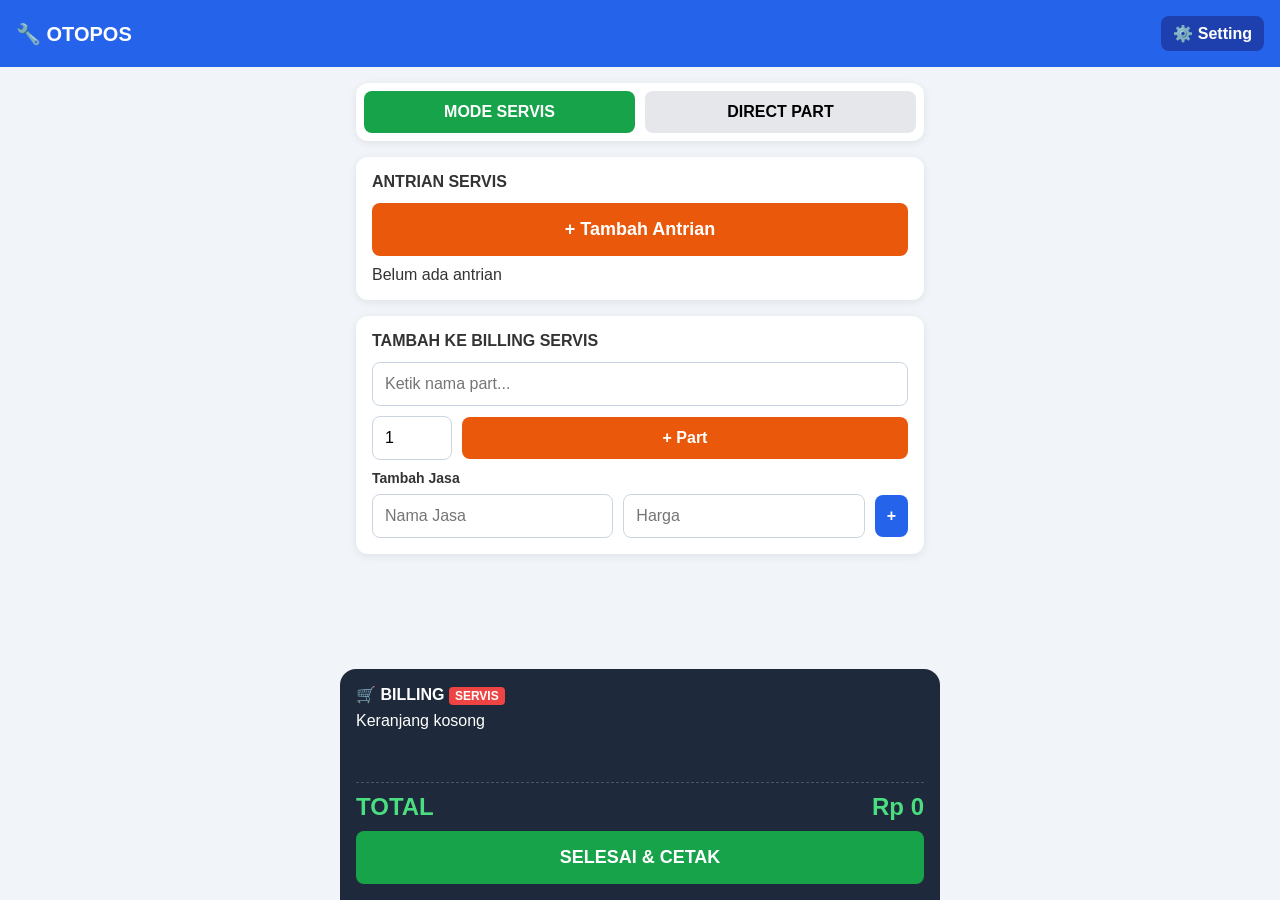
==== index.html @ be1c89ca "Update index.html" ====
<!DOCTYPE html>
<html lang="id">
<head>
    <meta charset="UTF-8">
    <meta name="viewport" content="width=device-width, initial-scale=1.0, user-scalable=no">
    <title>OTOPOS</title>
    <link rel="stylesheet" href="style.css">
</head>
<body onload="init()">

    <header>
        <h1>🔧 OTOPOS</h1>
        <button onclick="bukaModal('modal-setting')">⚙️ Setting</button>
    </header>

    <main>
        <div class="card" style="padding: 8px;">
            <div class="menu-grid">
                <button id="btn-servis" class="btn btn-green" onclick="setMode('servis')">MODE SERVIS</button>
                <button id="btn-part" class="btn btn-gray" onclick="setMode('part')">DIRECT PART</button>
            </div>
        </div>

        <div id="area-servis" class="card">
            <h2>ANTRIAN SERVIS</h2>
            <button class="btn btn-orange btn-besar" onclick="bukaModal('modal-antrian')">+ Tambah Antrian</button>
            <div id="list-antrian" style="margin-top:10px">Belum ada antrian</div>
        </div>

        <div class="card">
            <h2 id="judul-input">TAMBAH KE BILLING SERVIS</h2>
            <input type="text" id="input-produk" list="list-produk" placeholder="Ketik nama part...">
            <div class="row">
                <input type="number" id="input-qty" value="1" min="1" style="width:80px">
                <button class="btn btn-orange" onclick="tambahKeKeranjang()" style="flex:1">+ Part</button>
            </div>
            <div id="area-jasa" style="margin-top:10px">
                <h4>Tambah Jasa</h4>
                <div class="row">
                    <input id="input-jasa" placeholder="Nama Jasa">
                    <input id="harga-jasa" type="number" placeholder="Harga">
                    <button class="btn btn-blue" onclick="tambahJasaKeKeranjang()">+</button>
                </div>
            </div>
        </div>
    </main>

    <div class="billing-fixed">
        <h2>🛒 BILLING <span id="mode-label">SERVIS</span></h2>
        <div id="list-keranjang">Keranjang kosong</div>
        <div class="total">
            <span>TOTAL</span>
            <span id="total-harga">Rp 0</span>
        </div>
        <button class="btn btn-green btn-besar" onclick="checkout()">SELESAI & CETAK</button>
    </div>

    <datalist id="list-produk"></datalist>

    <div id="modal-antrian" class="modal hidden">
        <div class="modal-content">
            <h3>Tambah Antrian</h3>
            <input id="input-nopol" placeholder="Nopol: B 1234 CD">
            <input id="input-motor" placeholder="Motor: Beat 2020">
            <div class="row">
                <button class="btn btn-gray" onclick="tutupModal('modal-antrian')" style="flex:1">Batal</button>
                <button class="btn btn-green" onclick="tambahAntrian()" style="flex:1">Simpan</button>
            </div>
        </div>
    </div>

    <div id="modal-detail-servis" class="modal hidden">
        <div class="modal-content">
            <h3>Detail Servis: <span id="detail-nopol"></span></h3>
            <p><b>Motor:</b> <span id="detail-motor"></span></p>
            <select id="select-mekanik"></select>
            <input id="input-keluhan" placeholder="Keluhan">
            <h4>Jasa</h4>
            <div class="row"><input id="jasa-nama" placeholder="Nama Jasa"><input id="jasa-harga" type="number" placeholder="Harga"><button class="btn btn-blue" onclick="tambahJasaToAntrian()">+</button></div>
            <div id="list-jasa-detail"></div>
            <h4>Part</h4>
            <div class="row"><select id="part-nama"></select><input id="part-qty" type="number" value="1" style="width:60px"><button class="btn btn-orange" onclick="tambahPartToAntrian()">+</button></div>
            <div id="list-part-detail"></div>
            <div class="row">
                <button class="btn btn-gray" onclick="tutupModal('modal-detail-servis')" style="flex:1">Tutup</button>
                <button class="btn btn-green" onclick="pindahKeBilling()" style="flex:2">Pindah ke Billing</button>
                <button class="btn btn-blue" onclick="simpanDetailServis()" style="flex:1">Simpan</button>
            </div>
        </div>
    </div>

    <div id="modal-setting" class="modal hidden">
        <div class="modal-content">
            <h3>⚙️ PENGATURAN</h3>
            <div class="tab-header" style="grid-template-columns: 1fr 1fr 1fr 1fr 1fr;">
                <button onclick="showTab('tab-toko', this)" class="tab-btn tab-active">Toko</button>
                <button onclick="showTab('tab-part', this)" class="tab-btn">Part</button>
                <button onclick="showTab('tab-mekanik', this)" class="tab-btn">Mekanik</button>
                <button onclick="showTab('tab-laporan', this)" class="tab-btn">Laporan</button>
                <button onclick="showTab('tab-data', this)" class="tab-btn">Backup</button>
            </div>
            <div id="tab-toko" class="tab-content active">
                <input id="setting-nama" placeholder="Nama Toko">
                <input id="setting-alamat" placeholder="Alamat Toko">
                <button class="btn btn-blue" onclick="simpanSetting()">Simpan</button>
            </div>
            <div id="tab-part" class="tab-content">
                <input id="nama-produk" placeholder="Nama Part">
                <input id="harga-produk" type="number" placeholder="Harga Jual">
                <input id="stok-produk" type="number" placeholder="Stok Awal" value="0">
                <button class="btn btn-orange" onclick="simpanProduk()">Simpan Part</button><hr>
                <div id="list-part"></div>
            </div>
            <div id="tab-mekanik" class="tab-content">
                <input id="nama-mekanik" placeholder="Nama Mekanik">
                <button class="btn btn-blue" onclick="simpanMekanik()">Simpan Mekanik</button><hr>
                <div id="list-mekanik"></div>
            </div>
            <div id="tab-laporan" class="tab-content">
                <div class="row">
                    <input type="date" id="filter-tanggal">
                    <button class="btn btn-blue" onclick="loadRiwayat()">Filter</button>
                </div>
                <div id="ringkasan-harian" style="margin:10px 0; font-weight:bold"></div>
                <div id="list-riwayat" style="max-height: 300px; overflow-y: auto;"></div>
            </div>
            <div id="tab-data" class="tab-content">
                <button class="btn btn-green" onclick="exportData()">⬇️ EXPORT DATA</button>
                <label class="btn btn-blue">⬆️ IMPORT DATA<input type="file" id="input-file" accept=".json" style="display:none" onchange="handleImport(event)"></label>
            </div>
            <button class="btn btn-gray" onclick="tutupModal('modal-setting')">Tutup</button>
        </div>
    </div>

    <div id="area-struk"></div>

<script src="app.js"></script>
</body>
</html>
---- style.css ----
* { margin: 0; padding: 0; box-sizing: border-box; font-family: Arial, sans-serif; -webkit-tap-highlight-color: transparent; }
body { background: #f1f5f9; color: #333; padding-bottom: 200px; }

header { background: #2563eb; color: white; padding: 16px; display: flex; justify-content: space-between; align-items: center; position: sticky; top: 0; z-index: 10; }
header h1 { font-size: 20px; font-weight: 900; }
header button { background: #1e40af; border: none; color: white; font-size: 16px; padding: 8px 12px; border-radius: 8px; font-weight: bold; cursor: pointer; }

main { padding: 16px; display: flex; flex-direction: column; gap: 16px; max-width: 600px; margin: 0 auto; }

.card { background: white; padding: 16px; border-radius: 12px; box-shadow: 0 2px 8px rgba(0,0,0,0.08); }
.card h2 { font-weight: 900; margin-bottom: 12px; font-size: 16px; }
.card h4 { font-weight: 900; margin: 10px 0 8px 0; font-size: 14px; }

input, select { width: 100%; padding: 12px; border: 1px solid #cbd5e1; border-radius: 8px; margin-bottom: 10px; font-size: 16px; outline: none; }
input:focus, select:focus { border: 2px solid #2563eb; }

.row { display: flex; gap: 10px; align-items: center; }
.row input, .row select { margin-bottom: 0; }
.menu-grid { display: grid; grid-template-columns: 1fr 1fr; gap: 10px; }

.btn { padding: 12px; border: none; border-radius: 8px; font-weight: bold; font-size: 16px; cursor: pointer; transition: 0.1s; }
.btn:active { transform: scale(0.95); }
.btn-green { background: #16a34a; color: white; }
.btn-blue { background: #2563eb; color: white; }
.btn-orange { background: #ea580c; color: white; }
.btn-gray { background: #e5e7eb; color: black; }
.btn-besar { width: 100%; padding: 16px; font-size: 18px; }

.total { display: flex; justify-content: space-between; font-size: 24px; font-weight: 900; color: #4ade80; margin: 10px 0; padding-top: 10px; border-top: 1px dashed #475569; }
#list-keranjang { min-height: 60px; margin-bottom: 10px; max-height: 120px; overflow-y: auto; }
.item-keranjang { display: flex; justify-content: space-between; margin-bottom: 6px; font-size: 14px; padding: 8px 0; border-bottom: 1px dashed #e5e7eb; }
.item-keranjang:last-child { border-bottom: none; }
.item-keranjang button { background: #ef4444; color: white; border: none; border-radius: 4px; padding: 4px 8px; font-size: 12px; font-weight: bold; }

.billing-fixed { position: fixed; bottom: 0; left: 0; right: 0; background: #1e293b; color: white; padding: 16px; border-radius: 16px 16px 0 0; max-width: 600px; margin: 0 auto; }
.billing-fixed h2 { font-size:16px; margin-bottom:8px; }
#mode-label { font-size:12px; background:#ef4444; padding:2px 6px; border-radius:4px }

.modal { position: fixed; inset: 0; background: rgba(0,0,0,0.6); display: flex; align-items: flex-end; justify-content: center; z-index: 20; }
.modal.hidden { display: none; }
.modal-content { background: white; padding: 20px; border-radius: 16px 16px 0 0; width: 100%; max-width: 500px; display: flex; flex-direction: column; gap: 10px; max-height: 85vh; overflow-y: auto; }
.modal-content h3 { font-weight: 900; font-size: 18px; border-bottom: 2px solid #2563eb; padding-bottom: 8px; }

.tab-header { display: grid; grid-template-columns: 1fr 1fr 1fr 1fr; gap: 5px; margin-bottom: 10px; }
.tab-btn { padding: 10px 5px; font-weight: bold; border: none; background: #f1f5f9; border-radius: 8px; font-size: 12px; }
.tab-active { background: #2563eb; color: white; }
.tab-content { display: none; }
.tab-content.active { display: block; }

#area-servis.hidden { display: none; }
hr { border: none; border-top: 1px solid #e5e7eb; margin: 10px 0; }

/* CSS KHUSUS CETAK STRUK */
#area-struk { display: none; }
@media print {
    body * { visibility: hidden; }
    #area-struk, #area-struk * { visibility: visible; }
    #area-struk { position: absolute; left: 0; top: 0; width: 58mm; font-family: 'Courier New', monospace; font-size: 10px; color: black; }
    .struk-header { text-align: center; font-weight: bold; margin-bottom: 5px; }
    .struk-line { border-bottom: 1px dashed #000; margin: 5px 0; }
    .struk-item { display: flex; justify-content: space-between; }
}
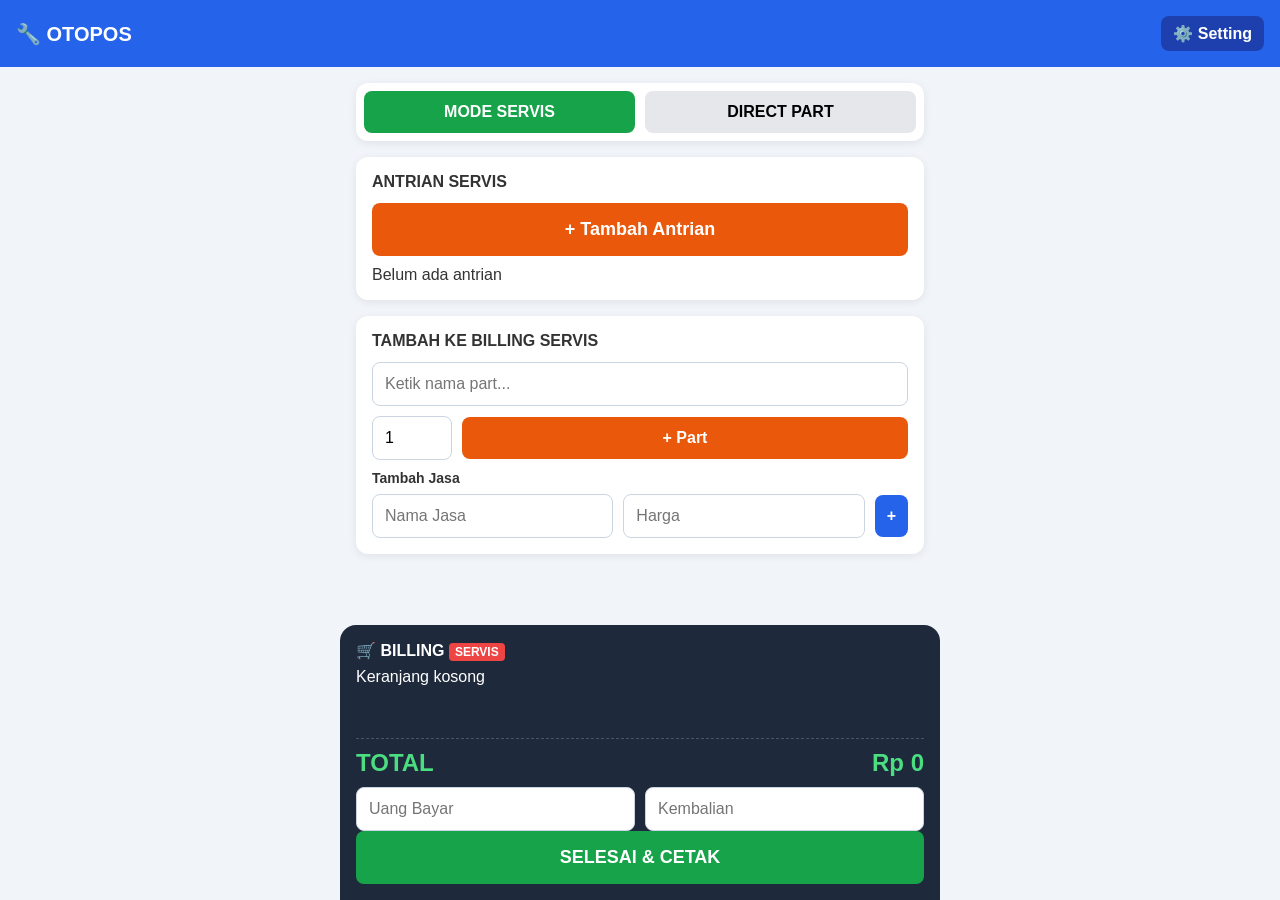
==== commit 9a4967e9: "Update index.html" ====
--- a/index.html
+++ b/index.html
@@ -51,6 +51,12 @@
         <div class="total">
             <span>TOTAL</span>
             <span id="total-harga">Rp 0</span>
+        </div>
+        <div id="area-bayar">
+            <div class="row">
+                <input type="number" id="input-bayar" placeholder="Uang Bayar" onkeyup="hitungKembalian()">
+                <input type="text" id="input-kembalian" placeholder="Kembalian" readonly>
+            </div>
         </div>
         <button class="btn btn-green btn-besar" onclick="checkout()">SELESAI & CETAK</button>
     </div>
@@ -111,8 +117,10 @@
                 <button class="btn btn-orange" onclick="simpanProduk()">Simpan Part</button><hr>
                 <div id="list-part"></div>
             </div>
+            <!-- TAB MEKANIK UDAH ADA POTONGAN % -->
             <div id="tab-mekanik" class="tab-content">
                 <input id="nama-mekanik" placeholder="Nama Mekanik">
+                <input id="potongan-mekanik" type="number" placeholder="Potongan Bengkel %" value="40">
                 <button class="btn btn-blue" onclick="simpanMekanik()">Simpan Mekanik</button><hr>
                 <div id="list-mekanik"></div>
             </div>
@@ -123,6 +131,9 @@
                 </div>
                 <div id="ringkasan-harian" style="margin:10px 0; font-weight:bold"></div>
                 <div id="list-riwayat" style="max-height: 300px; overflow-y: auto;"></div>
+                <hr>
+                <h4>Laporan Gaji Mekanik</h4>
+                <div id="laporan-gaji-mekanik"></div>
             </div>
             <div id="tab-data" class="tab-content">
                 <button class="btn btn-green" onclick="exportData()">⬇️ EXPORT DATA</button>
--- a/style.css
+++ b/style.css
@@ -1,23 +1,17 @@
 * { margin: 0; padding: 0; box-sizing: border-box; font-family: Arial, sans-serif; -webkit-tap-highlight-color: transparent; }
 body { background: #f1f5f9; color: #333; padding-bottom: 200px; }
-
 header { background: #2563eb; color: white; padding: 16px; display: flex; justify-content: space-between; align-items: center; position: sticky; top: 0; z-index: 10; }
 header h1 { font-size: 20px; font-weight: 900; }
 header button { background: #1e40af; border: none; color: white; font-size: 16px; padding: 8px 12px; border-radius: 8px; font-weight: bold; cursor: pointer; }
-
 main { padding: 16px; display: flex; flex-direction: column; gap: 16px; max-width: 600px; margin: 0 auto; }
-
 .card { background: white; padding: 16px; border-radius: 12px; box-shadow: 0 2px 8px rgba(0,0,0,0.08); }
 .card h2 { font-weight: 900; margin-bottom: 12px; font-size: 16px; }
 .card h4 { font-weight: 900; margin: 10px 0 8px 0; font-size: 14px; }
-
 input, select { width: 100%; padding: 12px; border: 1px solid #cbd5e1; border-radius: 8px; margin-bottom: 10px; font-size: 16px; outline: none; }
 input:focus, select:focus { border: 2px solid #2563eb; }
-
 .row { display: flex; gap: 10px; align-items: center; }
-.row input, .row select { margin-bottom: 0; }
+.row input,.row select { margin-bottom: 0; }
 .menu-grid { display: grid; grid-template-columns: 1fr 1fr; gap: 10px; }
-
 .btn { padding: 12px; border: none; border-radius: 8px; font-weight: bold; font-size: 16px; cursor: pointer; transition: 0.1s; }
 .btn:active { transform: scale(0.95); }
 .btn-green { background: #16a34a; color: white; }
@@ -25,38 +19,31 @@
 .btn-orange { background: #ea580c; color: white; }
 .btn-gray { background: #e5e7eb; color: black; }
 .btn-besar { width: 100%; padding: 16px; font-size: 18px; }
-
 .total { display: flex; justify-content: space-between; font-size: 24px; font-weight: 900; color: #4ade80; margin: 10px 0; padding-top: 10px; border-top: 1px dashed #475569; }
 #list-keranjang { min-height: 60px; margin-bottom: 10px; max-height: 120px; overflow-y: auto; }
-.item-keranjang { display: flex; justify-content: space-between; margin-bottom: 6px; font-size: 14px; padding: 8px 0; border-bottom: 1px dashed #e5e7eb; }
+.item-keranjang { display: flex; justify-content: space-between; align-items:center; margin-bottom: 6px; font-size: 14px; padding: 8px 0; border-bottom: 1px dashed #e5e7eb; }
 .item-keranjang:last-child { border-bottom: none; }
-.item-keranjang button { background: #ef4444; color: white; border: none; border-radius: 4px; padding: 4px 8px; font-size: 12px; font-weight: bold; }
-
+.item-keranjang button { background: #ef4444; color: white; border: none; border-radius: 4px; padding: 4px 8px; font-size: 12px; font-weight: bold; margin-left: 5px; }
 .billing-fixed { position: fixed; bottom: 0; left: 0; right: 0; background: #1e293b; color: white; padding: 16px; border-radius: 16px 16px 0 0; max-width: 600px; margin: 0 auto; }
 .billing-fixed h2 { font-size:16px; margin-bottom:8px; }
 #mode-label { font-size:12px; background:#ef4444; padding:2px 6px; border-radius:4px }
-
 .modal { position: fixed; inset: 0; background: rgba(0,0,0,0.6); display: flex; align-items: flex-end; justify-content: center; z-index: 20; }
 .modal.hidden { display: none; }
 .modal-content { background: white; padding: 20px; border-radius: 16px 16px 0 0; width: 100%; max-width: 500px; display: flex; flex-direction: column; gap: 10px; max-height: 85vh; overflow-y: auto; }
 .modal-content h3 { font-weight: 900; font-size: 18px; border-bottom: 2px solid #2563eb; padding-bottom: 8px; }
-
-.tab-header { display: grid; grid-template-columns: 1fr 1fr 1fr 1fr; gap: 5px; margin-bottom: 10px; }
+.tab-header { display: grid; grid-template-columns: 1fr 1fr 1fr 1fr 1fr; gap: 5px; margin-bottom: 10px; }
 .tab-btn { padding: 10px 5px; font-weight: bold; border: none; background: #f1f5f9; border-radius: 8px; font-size: 12px; }
 .tab-active { background: #2563eb; color: white; }
 .tab-content { display: none; }
 .tab-content.active { display: block; }
-
 #area-servis.hidden { display: none; }
 hr { border: none; border-top: 1px solid #e5e7eb; margin: 10px 0; }
-
-/* CSS KHUSUS CETAK STRUK */
 #area-struk { display: none; }
 @media print {
     body * { visibility: hidden; }
     #area-struk, #area-struk * { visibility: visible; }
     #area-struk { position: absolute; left: 0; top: 0; width: 58mm; font-family: 'Courier New', monospace; font-size: 10px; color: black; }
-    .struk-header { text-align: center; font-weight: bold; margin-bottom: 5px; }
-    .struk-line { border-bottom: 1px dashed #000; margin: 5px 0; }
-    .struk-item { display: flex; justify-content: space-between; }
+   .struk-header { text-align: center; font-weight: bold; margin-bottom: 5px; }
+   .struk-line { border-bottom: 1px dashed #000; margin: 5px 0; }
+   .struk-item { display: flex; justify-content: space-between; }
 }
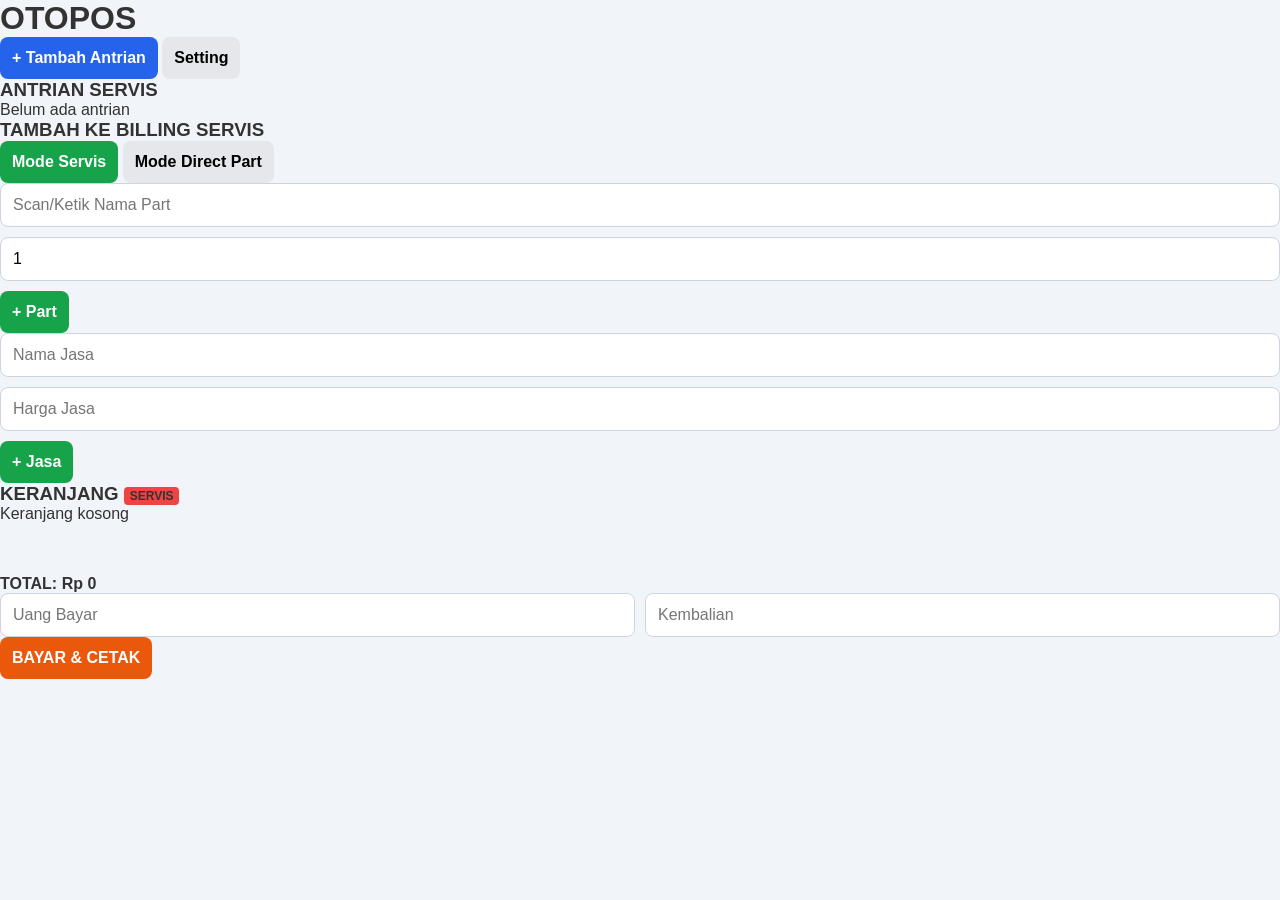
==== commit 84f05be6: "Update index.html" ====
--- a/index.html
+++ b/index.html
@@ -2,149 +2,160 @@
 <html lang="id">
 <head>
     <meta charset="UTF-8">
-    <meta name="viewport" content="width=device-width, initial-scale=1.0, user-scalable=no">
-    <title>OTOPOS</title>
+    <meta name="viewport" content="width=device-width, initial-scale=1.0">
+    <title>OtoPOS - Bengkel App</title>
     <link rel="stylesheet" href="style.css">
+    <link rel="manifest" href="manifest.json">
+    <meta name="theme-color" content="#2563eb">
 </head>
 <body onload="init()">
 
-    <header>
-        <h1>🔧 OTOPOS</h1>
-        <button onclick="bukaModal('modal-setting')">⚙️ Setting</button>
-    </header>
+    <div class="header">
+        <h1 id="nama-bengkel">OTOPOS</h1>
+        <div class="header-btn">
+            <button class="btn btn-blue" onclick="bukaModal('modal-antrian')">+ Tambah Antrian</button>
+            <button class="btn btn-gray" onclick="bukaModal('modal-setting')">Setting</button>
+        </div>
+    </div>
 
-    <main>
-        <div class="card" style="padding: 8px;">
-            <div class="menu-grid">
-                <button id="btn-servis" class="btn btn-green" onclick="setMode('servis')">MODE SERVIS</button>
-                <button id="btn-part" class="btn btn-gray" onclick="setMode('part')">DIRECT PART</button>
+    <div class="main-container">
+        <div class="kolom">
+            <h3>ANTRIAN SERVIS</h3>
+            <div id="list-antrian" class="list-box">Belum ada antrian</div>
+        </div>
+
+        <div class="kolom">
+            <h3 id="judul-input">TAMBAH KE BILLING</h3>
+            <div class="mode-switch">
+                <button id="btn-servis" class="btn btn-green" onclick="setMode('servis')">Mode Servis</button>
+                <button id="btn-part" class="btn btn-gray" onclick="setMode('part')">Mode Direct Part</button>
+            </div>
+            <div id="area-servis">
+                <input type="text" id="input-produk" list="list-produk" placeholder="Scan/Ketik Nama Part">
+                <datalist id="list-produk"></datalist>
+                <input type="number" id="input-qty" value="1" min="1">
+                <button class="btn btn-green" onclick="tambahKeKeranjang()">+ Part</button>
+            </div>
+            <div id="area-jasa">
+                <input type="text" id="input-jasa" placeholder="Nama Jasa">
+                <input type="number" id="harga-jasa" placeholder="Harga Jasa">
+                <button class="btn btn-green" onclick="tambahJasaKeKeranjang()">+ Jasa</button>
             </div>
         </div>
 
-        <div id="area-servis" class="card">
-            <h2>ANTRIAN SERVIS</h2>
-            <button class="btn btn-orange btn-besar" onclick="bukaModal('modal-antrian')">+ Tambah Antrian</button>
-            <div id="list-antrian" style="margin-top:10px">Belum ada antrian</div>
-        </div>
-
-        <div class="card">
-            <h2 id="judul-input">TAMBAH KE BILLING SERVIS</h2>
-            <input type="text" id="input-produk" list="list-produk" placeholder="Ketik nama part...">
-            <div class="row">
-                <input type="number" id="input-qty" value="1" min="1" style="width:80px">
-                <button class="btn btn-orange" onclick="tambahKeKeranjang()" style="flex:1">+ Part</button>
+        <div class="kolom">
+            <h3>KERANJANG <span id="mode-label">SERVIS</span></h3>
+            <div id="list-keranjang" class="list-box">Keranjang kosong</div>
+            <div class="total-area">
+                <h4>TOTAL: <span id="total-harga">Rp 0</span></h4>
             </div>
-            <div id="area-jasa" style="margin-top:10px">
-                <h4>Tambah Jasa</h4>
+            <div id="area-bayar">
                 <div class="row">
-                    <input id="input-jasa" placeholder="Nama Jasa">
-                    <input id="harga-jasa" type="number" placeholder="Harga">
-                    <button class="btn btn-blue" onclick="tambahJasaKeKeranjang()">+</button>
+                    <input type="number" id="input-bayar" placeholder="Uang Bayar" onkeyup="hitungKembalian()">
+                    <input type="text" id="input-kembalian" placeholder="Kembalian" readonly>
                 </div>
             </div>
+            <button class="btn btn-orange btn-full" onclick="checkout()">BAYAR & CETAK</button>
         </div>
-    </main>
-
-    <div class="billing-fixed">
-        <h2>🛒 BILLING <span id="mode-label">SERVIS</span></h2>
-        <div id="list-keranjang">Keranjang kosong</div>
-        <div class="total">
-            <span>TOTAL</span>
-            <span id="total-harga">Rp 0</span>
-        </div>
-        <div id="area-bayar">
-            <div class="row">
-                <input type="number" id="input-bayar" placeholder="Uang Bayar" onkeyup="hitungKembalian()">
-                <input type="text" id="input-kembalian" placeholder="Kembalian" readonly>
-            </div>
-        </div>
-        <button class="btn btn-green btn-besar" onclick="checkout()">SELESAI & CETAK</button>
     </div>
-
-    <datalist id="list-produk"></datalist>
 
     <div id="modal-antrian" class="modal hidden">
         <div class="modal-content">
-            <h3>Tambah Antrian</h3>
+            <h3>Tambah Antrian Baru</h3>
             <input id="input-nopol" placeholder="Nopol: B 1234 CD">
             <input id="input-motor" placeholder="Motor: Beat 2020">
-            <div class="row">
-                <button class="btn btn-gray" onclick="tutupModal('modal-antrian')" style="flex:1">Batal</button>
-                <button class="btn btn-green" onclick="tambahAntrian()" style="flex:1">Simpan</button>
+            <div class="modal-footer">
+                <button class="btn btn-gray" onclick="tutupModal('modal-antrian')">Batal</button>
+                <button class="btn btn-blue" onclick="tambahAntrian()">Simpan Antrian</button>
             </div>
         </div>
     </div>
 
     <div id="modal-detail-servis" class="modal hidden">
-        <div class="modal-content">
+        <div class="modal-content besar">
             <h3>Detail Servis: <span id="detail-nopol"></span></h3>
-            <p><b>Motor:</b> <span id="detail-motor"></span></p>
-            <select id="select-mekanik"></select>
-            <input id="input-keluhan" placeholder="Keluhan">
-            <h4>Jasa</h4>
-            <div class="row"><input id="jasa-nama" placeholder="Nama Jasa"><input id="jasa-harga" type="number" placeholder="Harga"><button class="btn btn-blue" onclick="tambahJasaToAntrian()">+</button></div>
-            <div id="list-jasa-detail"></div>
-            <h4>Part</h4>
-            <div class="row"><select id="part-nama"></select><input id="part-qty" type="number" value="1" style="width:60px"><button class="btn btn-orange" onclick="tambahPartToAntrian()">+</button></div>
-            <div id="list-part-detail"></div>
-            <div class="row">
-                <button class="btn btn-gray" onclick="tutupModal('modal-detail-servis')" style="flex:1">Tutup</button>
-                <button class="btn btn-green" onclick="pindahKeBilling()" style="flex:2">Pindah ke Billing</button>
-                <button class="btn btn-blue" onclick="simpanDetailServis()" style="flex:1">Simpan</button>
+            <p>Motor: <span id="detail-motor"></span></p>
+            <div class="form-row">
+                <label>Pilih Mekanik:</label>
+                <select id="select-mekanik"></select>
+            </div>
+            <textarea id="input-keluhan" placeholder="Keluhan Customer"></textarea>
+            <hr>
+            <h4>Tambah Jasa</h4>
+            <div class="form-row">
+                <input id="jasa-nama" placeholder="Nama Jasa">
+                <input id="jasa-harga" type="number" placeholder="Harga">
+                <button class="btn btn-green" onclick="tambahJasaToAntrian()">+</button>
+            </div>
+            <div id="list-jasa-detail" class="list-box kecil"></div>
+            <hr>
+            <h4>Tambah Part</h4>
+            <div class="form-row">
+                <select id="part-nama"></select>
+                <input id="part-qty" type="number" value="1" min="1">
+                <button class="btn btn-green" onclick="tambahPartToAntrian()">+</button>
+            </div>
+            <div id="list-part-detail" class="list-box kecil"></div>
+            <div class="modal-footer">
+                <button class="btn btn-gray" onclick="tutupModal('modal-detail-servis')">Tutup</button>
+                <button class="btn btn-blue" onclick="simpanDetailServis()">Simpan Data</button>
+                <button class="btn btn-orange" onclick="pindahKeBilling()">Pindah ke Billing</button>
             </div>
         </div>
     </div>
 
     <div id="modal-setting" class="modal hidden">
-        <div class="modal-content">
-            <h3>⚙️ PENGATURAN</h3>
-            <div class="tab-header" style="grid-template-columns: 1fr 1fr 1fr 1fr 1fr;">
-                <button onclick="showTab('tab-toko', this)" class="tab-btn tab-active">Toko</button>
-                <button onclick="showTab('tab-part', this)" class="tab-btn">Part</button>
-                <button onclick="showTab('tab-mekanik', this)" class="tab-btn">Mekanik</button>
-                <button onclick="showTab('tab-laporan', this)" class="tab-btn">Laporan</button>
-                <button onclick="showTab('tab-data', this)" class="tab-btn">Backup</button>
+        <div class="modal-content besar">
+            <h3>Pengaturan</h3>
+            <div class="tabs">
+                <button class="tab-btn tab-active" onclick="showTab('tab-toko', this)">Data Toko</button>
+                <button class="tab-btn" onclick="showTab('tab-part', this)">Data Part</button>
+                <button class="tab-btn" onclick="showTab('tab-mekanik', this)">Data Mekanik</button>
+                <button class="tab-btn" onclick="showTab('tab-laporan', this)">Laporan</button>
+                <button class="tab-btn" onclick="showTab('tab-backup', this)">Backup</button>
             </div>
             <div id="tab-toko" class="tab-content active">
-                <input id="setting-nama" placeholder="Nama Toko">
-                <input id="setting-alamat" placeholder="Alamat Toko">
-                <button class="btn btn-blue" onclick="simpanSetting()">Simpan</button>
+                <input id="setting-nama" placeholder="Nama Bengkel">
+                <textarea id="setting-alamat" placeholder="Alamat Bengkel"></textarea>
+                <button class="btn btn-blue" onclick="simpanSetting()">Simpan Data Toko</button>
             </div>
             <div id="tab-part" class="tab-content">
-                <input id="nama-produk" placeholder="Nama Part">
-                <input id="harga-produk" type="number" placeholder="Harga Jual">
-                <input id="stok-produk" type="number" placeholder="Stok Awal" value="0">
-                <button class="btn btn-orange" onclick="simpanProduk()">Simpan Part</button><hr>
-                <div id="list-part"></div>
+                <div class="form-row">
+                    <input id="nama-produk" placeholder="Nama Part">
+                    <input id="harga-produk" type="number" placeholder="Harga Jual">
+                    <input id="stok-produk" type="number" placeholder="Stok" value="0">
+                    <button class="btn btn-green" onclick="simpanProduk()">Simpan</button>
+                </div>
+                <div id="list-part" class="list-box"></div>
             </div>
-            <!-- TAB MEKANIK UDAH ADA POTONGAN % -->
             <div id="tab-mekanik" class="tab-content">
-                <input id="nama-mekanik" placeholder="Nama Mekanik">
-                <input id="potongan-mekanik" type="number" placeholder="Potongan Bengkel %" value="40">
-                <button class="btn btn-blue" onclick="simpanMekanik()">Simpan Mekanik</button><hr>
-                <div id="list-mekanik"></div>
+                <div class="form-row">
+                    <input id="nama-mekanik" placeholder="Nama Mekanik">
+                    <input id="potongan-mekanik" type="number" placeholder="Potongan Bengkel %" value="40">
+                    <button class="btn btn-green" onclick="simpanMekanik()">Simpan</button>
+                </div>
+                <div id="list-mekanik" class="list-box"></div>
             </div>
             <div id="tab-laporan" class="tab-content">
-                <div class="row">
-                    <input type="date" id="filter-tanggal">
-                    <button class="btn btn-blue" onclick="loadRiwayat()">Filter</button>
-                </div>
-                <div id="ringkasan-harian" style="margin:10px 0; font-weight:bold"></div>
-                <div id="list-riwayat" style="max-height: 300px; overflow-y: auto;"></div>
-                <hr>
+                <input type="date" id="filter-tanggal" onchange="loadRiwayat()">
+                <h4>Ringkasan Harian</h4>
+                <div id="ringkasan-harian"></div>
                 <h4>Laporan Gaji Mekanik</h4>
-                <div id="laporan-gaji-mekanik"></div>
+                <div id="laporan-gaji-mekanik" class="list-box kecil"></div>
+                <h4>Riwayat Transaksi</h4>
+                <div id="list-riwayat" class="list-box"></div>
             </div>
-            <div id="tab-data" class="tab-content">
-                <button class="btn btn-green" onclick="exportData()">⬇️ EXPORT DATA</button>
-                <label class="btn btn-blue">⬆️ IMPORT DATA<input type="file" id="input-file" accept=".json" style="display:none" onchange="handleImport(event)"></label>
+            <div id="tab-backup" class="tab-content">
+                <button class="btn btn-blue" onclick="exportData()">Export Data.json</button>
+                <input type="file" id="import-file" onchange="handleImport(event)">
             </div>
-            <button class="btn btn-gray" onclick="tutupModal('modal-setting')">Tutup</button>
+            <div class="modal-footer">
+                <button class="btn btn-gray" onclick="tutupModal('modal-setting')">Tutup</button>
+            </div>
         </div>
     </div>
 
-    <div id="area-struk"></div>
-
-<script src="app.js"></script>
+    <div id="area-struk" class="struk-print"></div>
+    <script src="app.js"></script>
 </body>
 </html>
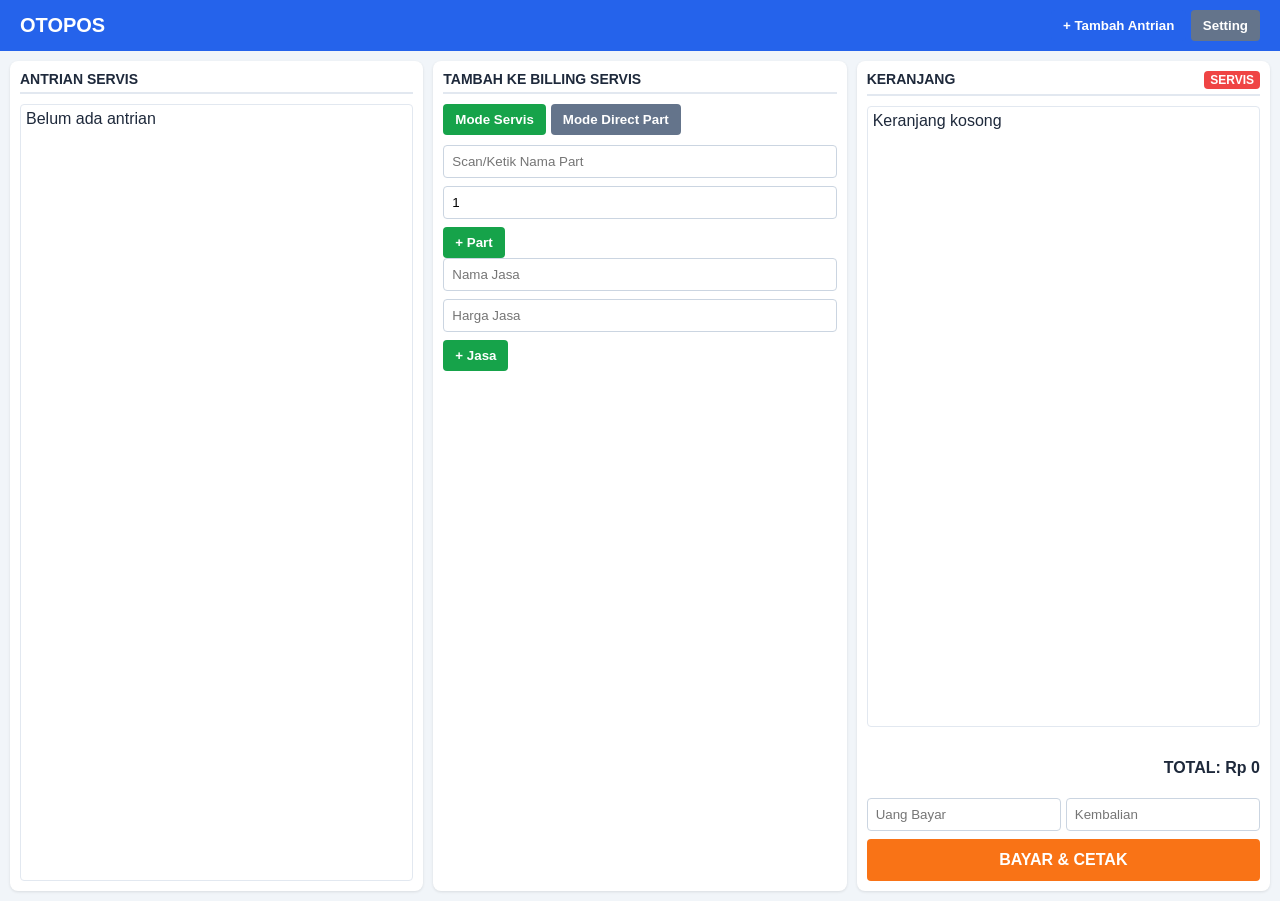
==== commit dc05e94b: "Update index.html" ====
--- a/index.html
+++ b/index.html
@@ -157,5 +157,14 @@
 
     <div id="area-struk" class="struk-print"></div>
     <script src="app.js"></script>
+<script>
+if ('serviceWorker' in navigator) {
+  window.addEventListener('load', () => {
+    navigator.serviceWorker.register('sw.js')
+    .then(reg => console.log('Service Worker terdaftar'))
+    .catch(err => console.log('Gagal:', err));
+  });
+}
+</script>
 </body>
 </html>
--- a/style.css
+++ b/style.css
@@ -1,49 +1,29 @@
-* { margin: 0; padding: 0; box-sizing: border-box; font-family: Arial, sans-serif; -webkit-tap-highlight-color: transparent; }
-body { background: #f1f5f9; color: #333; padding-bottom: 200px; }
-header { background: #2563eb; color: white; padding: 16px; display: flex; justify-content: space-between; align-items: center; position: sticky; top: 0; z-index: 10; }
-header h1 { font-size: 20px; font-weight: 900; }
-header button { background: #1e40af; border: none; color: white; font-size: 16px; padding: 8px 12px; border-radius: 8px; font-weight: bold; cursor: pointer; }
-main { padding: 16px; display: flex; flex-direction: column; gap: 16px; max-width: 600px; margin: 0 auto; }
-.card { background: white; padding: 16px; border-radius: 12px; box-shadow: 0 2px 8px rgba(0,0,0,0.08); }
-.card h2 { font-weight: 900; margin-bottom: 12px; font-size: 16px; }
-.card h4 { font-weight: 900; margin: 10px 0 8px 0; font-size: 14px; }
-input, select { width: 100%; padding: 12px; border: 1px solid #cbd5e1; border-radius: 8px; margin-bottom: 10px; font-size: 16px; outline: none; }
-input:focus, select:focus { border: 2px solid #2563eb; }
-.row { display: flex; gap: 10px; align-items: center; }
-.row input,.row select { margin-bottom: 0; }
-.menu-grid { display: grid; grid-template-columns: 1fr 1fr; gap: 10px; }
-.btn { padding: 12px; border: none; border-radius: 8px; font-weight: bold; font-size: 16px; cursor: pointer; transition: 0.1s; }
-.btn:active { transform: scale(0.95); }
-.btn-green { background: #16a34a; color: white; }
-.btn-blue { background: #2563eb; color: white; }
-.btn-orange { background: #ea580c; color: white; }
-.btn-gray { background: #e5e7eb; color: black; }
-.btn-besar { width: 100%; padding: 16px; font-size: 18px; }
-.total { display: flex; justify-content: space-between; font-size: 24px; font-weight: 900; color: #4ade80; margin: 10px 0; padding-top: 10px; border-top: 1px dashed #475569; }
-#list-keranjang { min-height: 60px; margin-bottom: 10px; max-height: 120px; overflow-y: auto; }
-.item-keranjang { display: flex; justify-content: space-between; align-items:center; margin-bottom: 6px; font-size: 14px; padding: 8px 0; border-bottom: 1px dashed #e5e7eb; }
-.item-keranjang:last-child { border-bottom: none; }
-.item-keranjang button { background: #ef4444; color: white; border: none; border-radius: 4px; padding: 4px 8px; font-size: 12px; font-weight: bold; margin-left: 5px; }
-.billing-fixed { position: fixed; bottom: 0; left: 0; right: 0; background: #1e293b; color: white; padding: 16px; border-radius: 16px 16px 0 0; max-width: 600px; margin: 0 auto; }
-.billing-fixed h2 { font-size:16px; margin-bottom:8px; }
-#mode-label { font-size:12px; background:#ef4444; padding:2px 6px; border-radius:4px }
-.modal { position: fixed; inset: 0; background: rgba(0,0,0,0.6); display: flex; align-items: flex-end; justify-content: center; z-index: 20; }
-.modal.hidden { display: none; }
-.modal-content { background: white; padding: 20px; border-radius: 16px 16px 0 0; width: 100%; max-width: 500px; display: flex; flex-direction: column; gap: 10px; max-height: 85vh; overflow-y: auto; }
-.modal-content h3 { font-weight: 900; font-size: 18px; border-bottom: 2px solid #2563eb; padding-bottom: 8px; }
-.tab-header { display: grid; grid-template-columns: 1fr 1fr 1fr 1fr 1fr; gap: 5px; margin-bottom: 10px; }
-.tab-btn { padding: 10px 5px; font-weight: bold; border: none; background: #f1f5f9; border-radius: 8px; font-size: 12px; }
-.tab-active { background: #2563eb; color: white; }
-.tab-content { display: none; }
-.tab-content.active { display: block; }
-#area-servis.hidden { display: none; }
-hr { border: none; border-top: 1px solid #e5e7eb; margin: 10px 0; }
-#area-struk { display: none; }
-@media print {
-    body * { visibility: hidden; }
-    #area-struk, #area-struk * { visibility: visible; }
-    #area-struk { position: absolute; left: 0; top: 0; width: 58mm; font-family: 'Courier New', monospace; font-size: 10px; color: black; }
-   .struk-header { text-align: center; font-weight: bold; margin-bottom: 5px; }
-   .struk-line { border-bottom: 1px dashed #000; margin: 5px 0; }
-   .struk-item { display: flex; justify-content: space-between; }
-}+body { font-family: Arial, sans-serif; margin: 0; background: #f1f5f9; color: #1e293b; }
+.header { background: #2563eb; color: white; padding: 10px 20px; display: flex; justify-content: space-between; align-items: center; }
+.header h1 { margin: 0; font-size: 20px; }
+.main-container { display: flex; padding: 10px; gap: 10px; height: calc(100vh - 70px); }
+.kolom { background: white; padding: 10px; border-radius: 8px; flex: 1; display: flex; flex-direction: column; box-shadow: 0 1px 3px rgba(0,0,0,0.1); }
+.kolom h3 { margin: 0 0 10px 0; border-bottom: 2px solid #e2e8f0; padding-bottom: 5px; font-size: 14px; }
+input, select, textarea { width: 100%; padding: 8px; margin-bottom: 8px; border: 1px solid #cbd5e1; border-radius: 4px; box-sizing: border-box; }
+.btn { padding: 8px 12px; border: none; border-radius: 4px; cursor: pointer; font-weight: bold; color: white; }
+.btn-green { background: #16a34a; }.btn-blue { background: #2563eb; }.btn-orange { background: #f97316; }.btn-gray { background: #64748b; }
+.btn-full { width: 100%; padding: 12px; font-size: 16px; }
+.mode-switch { display: flex; gap: 5px; margin-bottom: 10px; }
+.mode-switch.btn { flex: 1; }
+#mode-label { background: #ef4444; color: white; padding: 2px 6px; border-radius: 4px; font-size: 12px; float: right; }
+.list-box { flex-grow: 1; overflow-y: auto; border: 1px solid #e2e8f0; padding: 5px; border-radius: 4px; }
+.list-box.kecil { height: 100px; }
+.item-keranjang { display: flex; justify-content: space-between; padding: 5px; border-bottom: 1px dashed #e2e8f0; font-size: 13px; }
+.item-keranjang button { background: #ef4444; color: white; border: none; border-radius: 3px; cursor: pointer; padding: 2px 5px; }
+.total-area { text-align: right; margin-top: 10px; }
+.row { display: flex; gap: 5px; }
+.modal { position: fixed; z-index: 100; left: 0; top: 0; width: 100%; height: 100%; background: rgba(0,0,0,0.5); display: flex; justify-content: center; align-items: center; }
+.modal-content { background: white; padding: 20px; border-radius: 8px; width: 400px; }
+.modal-content.besar { width: 600px; }
+.hidden { display: none; }.modal-footer { text-align: right; margin-top: 15px; }
+.tabs { display: flex; border-bottom: 1px solid #ccc; margin-bottom: 10px; }
+.tab-btn { padding: 10px; border: none; background: none; cursor: pointer; }
+.tab-active { border-bottom: 2px solid #2563eb; font-weight: bold; }
+.tab-content { display: none; }.tab-content.active { display: block; }
+.struk-print { display: none; }
+@media print { body * { visibility: hidden; } #area-struk, #area-struk * { visibility: visible; } #area-struk { position: absolute; left: 0; top: 0; width: 80mm; font-size: 12px; font-family: 'Courier New', Courier, monospace; }.struk-header { text-align: center; }.struk-line { border-bottom: 1px dashed #000; margin: 5px 0; }.struk-item { display: flex; justify-content: space-between; } }
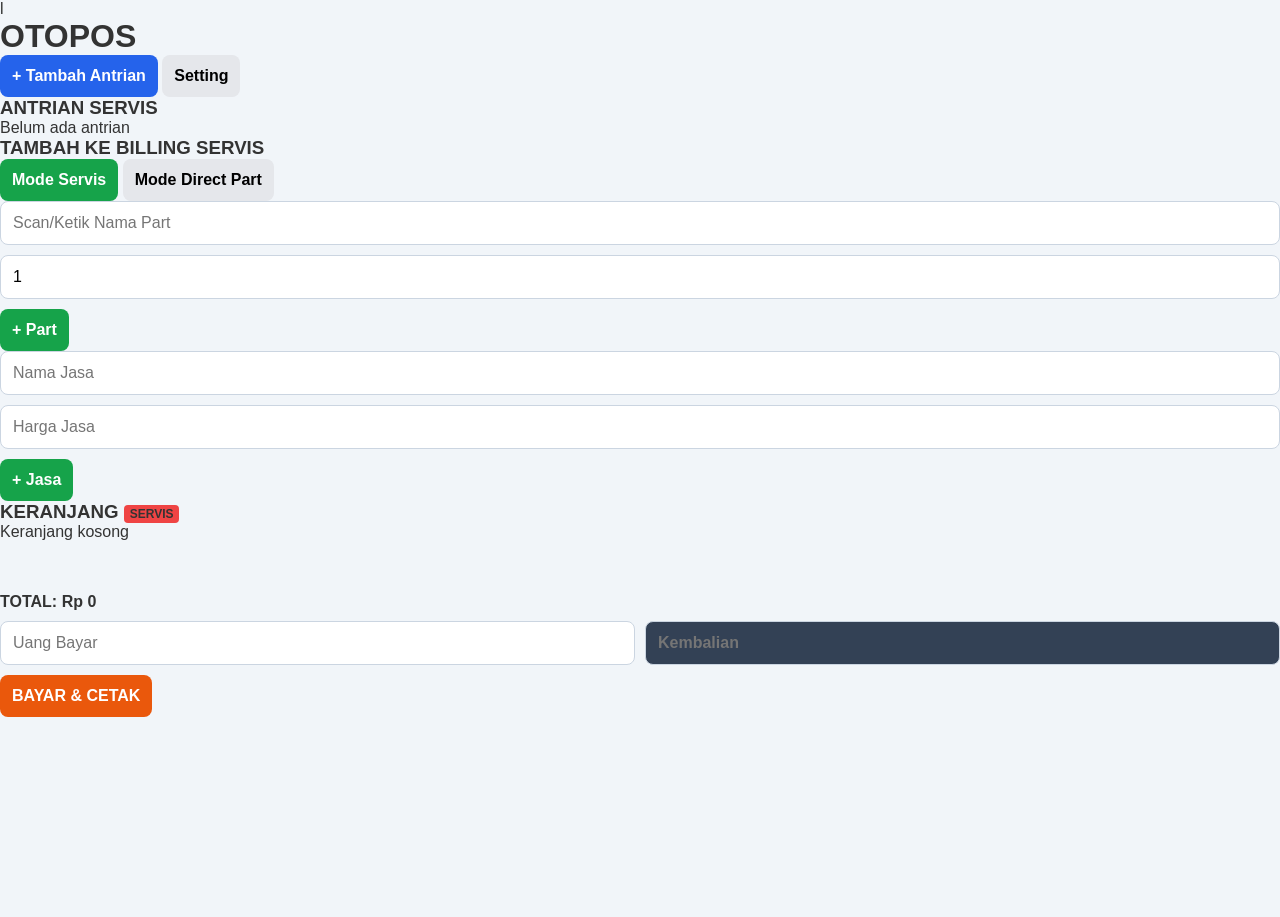
==== commit f41d2da6: "Update index.html" ====
--- a/index.html
+++ b/index.html
@@ -1,4 +1,4 @@
-<!DOCTYPE html>
+l<!DOCTYPE html>
 <html lang="id">
 <head>
     <meta charset="UTF-8">
@@ -157,14 +157,5 @@
 
     <div id="area-struk" class="struk-print"></div>
     <script src="app.js"></script>
-<script>
-if ('serviceWorker' in navigator) {
-  window.addEventListener('load', () => {
-    navigator.serviceWorker.register('sw.js')
-    .then(reg => console.log('Service Worker terdaftar'))
-    .catch(err => console.log('Gagal:', err));
-  });
-}
-</script>
 </body>
 </html>
--- a/style.css
+++ b/style.css
@@ -1,29 +1,51 @@
-body { font-family: Arial, sans-serif; margin: 0; background: #f1f5f9; color: #1e293b; }
-.header { background: #2563eb; color: white; padding: 10px 20px; display: flex; justify-content: space-between; align-items: center; }
-.header h1 { margin: 0; font-size: 20px; }
-.main-container { display: flex; padding: 10px; gap: 10px; height: calc(100vh - 70px); }
-.kolom { background: white; padding: 10px; border-radius: 8px; flex: 1; display: flex; flex-direction: column; box-shadow: 0 1px 3px rgba(0,0,0,0.1); }
-.kolom h3 { margin: 0 0 10px 0; border-bottom: 2px solid #e2e8f0; padding-bottom: 5px; font-size: 14px; }
-input, select, textarea { width: 100%; padding: 8px; margin-bottom: 8px; border: 1px solid #cbd5e1; border-radius: 4px; box-sizing: border-box; }
-.btn { padding: 8px 12px; border: none; border-radius: 4px; cursor: pointer; font-weight: bold; color: white; }
-.btn-green { background: #16a34a; }.btn-blue { background: #2563eb; }.btn-orange { background: #f97316; }.btn-gray { background: #64748b; }
-.btn-full { width: 100%; padding: 12px; font-size: 16px; }
-.mode-switch { display: flex; gap: 5px; margin-bottom: 10px; }
-.mode-switch.btn { flex: 1; }
-#mode-label { background: #ef4444; color: white; padding: 2px 6px; border-radius: 4px; font-size: 12px; float: right; }
-.list-box { flex-grow: 1; overflow-y: auto; border: 1px solid #e2e8f0; padding: 5px; border-radius: 4px; }
-.list-box.kecil { height: 100px; }
-.item-keranjang { display: flex; justify-content: space-between; padding: 5px; border-bottom: 1px dashed #e2e8f0; font-size: 13px; }
-.item-keranjang button { background: #ef4444; color: white; border: none; border-radius: 3px; cursor: pointer; padding: 2px 5px; }
-.total-area { text-align: right; margin-top: 10px; }
-.row { display: flex; gap: 5px; }
-.modal { position: fixed; z-index: 100; left: 0; top: 0; width: 100%; height: 100%; background: rgba(0,0,0,0.5); display: flex; justify-content: center; align-items: center; }
-.modal-content { background: white; padding: 20px; border-radius: 8px; width: 400px; }
-.modal-content.besar { width: 600px; }
-.hidden { display: none; }.modal-footer { text-align: right; margin-top: 15px; }
-.tabs { display: flex; border-bottom: 1px solid #ccc; margin-bottom: 10px; }
-.tab-btn { padding: 10px; border: none; background: none; cursor: pointer; }
-.tab-active { border-bottom: 2px solid #2563eb; font-weight: bold; }
-.tab-content { display: none; }.tab-content.active { display: block; }
-.struk-print { display: none; }
-@media print { body * { visibility: hidden; } #area-struk, #area-struk * { visibility: visible; } #area-struk { position: absolute; left: 0; top: 0; width: 80mm; font-size: 12px; font-family: 'Courier New', Courier, monospace; }.struk-header { text-align: center; }.struk-line { border-bottom: 1px dashed #000; margin: 5px 0; }.struk-item { display: flex; justify-content: space-between; } }+* { margin: 0; padding: 0; box-sizing: border-box; font-family: Arial, sans-serif; -webkit-tap-highlight-color: transparent; }
+body { background: #f1f5f9; color: #333; padding-bottom: 200px; }
+header { background: #2563eb; color: white; padding: 16px; display: flex; justify-content: space-between; align-items: center; position: sticky; top: 0; z-index: 10; }
+header h1 { font-size: 20px; font-weight: 900; }
+header button { background: #1e40af; border: none; color: white; font-size: 16px; padding: 8px 12px; border-radius: 8px; font-weight: bold; cursor: pointer; }
+main { padding: 16px; display: flex; flex-direction: column; gap: 16px; max-width: 600px; margin: 0 auto; }
+.card { background: white; padding: 16px; border-radius: 12px; box-shadow: 0 2px 8px rgba(0,0,0,0.08); }
+.card h2 { font-weight: 900; margin-bottom: 12px; font-size: 16px; }
+.card h4 { font-weight: 900; margin: 10px 0 8px 0; font-size: 14px; }
+input, select { width: 100%; padding: 12px; border: 1px solid #cbd5e1; border-radius: 8px; margin-bottom: 10px; font-size: 16px; outline: none; }
+input:focus, select:focus { border: 2px solid #2563eb; }
+.row { display: flex; gap: 10px; align-items: center; }
+.row input,.row select { margin-bottom: 0; }
+.menu-grid { display: grid; grid-template-columns: 1fr 1fr; gap: 10px; }
+.btn { padding: 12px; border: none; border-radius: 8px; font-weight: bold; font-size: 16px; cursor: pointer; transition: 0.1s; }
+.btn:active { transform: scale(0.95); }
+.btn-green { background: #16a34a; color: white; }
+.btn-blue { background: #2563eb; color: white; }
+.btn-orange { background: #ea580c; color: white; }
+.btn-gray { background: #e5e7eb; color: black; }
+.btn-besar { width: 100%; padding: 16px; font-size: 18px; }
+.total { display: flex; justify-content: space-between; font-size: 24px; font-weight: 900; color: #4ade80; margin: 10px 0; padding-top: 10px; border-top: 1px dashed #475569; }
+#list-keranjang { min-height: 60px; margin-bottom: 10px; max-height: 120px; overflow-y: auto; }
+.item-keranjang { display: flex; justify-content: space-between; align-items:center; margin-bottom: 6px; font-size: 14px; padding: 8px 0; border-bottom: 1px dashed #e5e7eb; }
+.item-keranjang:last-child { border-bottom: none; }
+.item-keranjang button { background: #ef4444; color: white; border: none; border-radius: 4px; padding: 4px 8px; font-size: 12px; font-weight: bold; margin-left: 5px; }
+.billing-fixed { position: fixed; bottom: 0; left: 0; right: 0; background: #1e293b; color: white; padding: 16px; border-radius: 16px 16px 0 0; max-width: 600px; margin: 0 auto; }
+.billing-fixed h2 { font-size:16px; margin-bottom:8px; }
+#mode-label { font-size:12px; background:#ef4444; padding:2px 6px; border-radius:4px }
+.modal { position: fixed; inset: 0; background: rgba(0,0,0,0.6); display: flex; align-items: flex-end; justify-content: center; z-index: 20; }
+.modal.hidden { display: none; }
+.modal-content { background: white; padding: 20px; border-radius: 16px 16px 0 0; width: 100%; max-width: 500px; display: flex; flex-direction: column; gap: 10px; max-height: 85vh; overflow-y: auto; }
+.modal-content h3 { font-weight: 900; font-size: 18px; border-bottom: 2px solid #2563eb; padding-bottom: 8px; }
+.tab-header { display: grid; grid-template-columns: 1fr 1fr 1fr 1fr 1fr; gap: 5px; margin-bottom: 10px; }
+.tab-btn { padding: 10px 5px; font-weight: bold; border: none; background: #f1f5f9; border-radius: 8px; font-size: 12px; }
+.tab-active { background: #2563eb; color: white; }
+.tab-content { display: none; }
+.tab-content.active { display: block; }
+#area-servis.hidden { display: none; }
+hr { border: none; border-top: 1px solid #e5e7eb; margin: 10px 0; }
+#area-bayar { margin: 10px 0; }
+#input-kembalian { background: #334155; color: #4ade80; font-weight: bold; }
+#area-struk { display: none; }
+@media print {
+    body * { visibility: hidden; }
+    #area-struk, #area-struk * { visibility: visible; }
+    #area-struk { position: absolute; left: 0; top: 0; width: 58mm; font-family: 'Courier New', monospace; font-size: 10px; color: black; }
+  .struk-header { text-align: center; font-weight: bold; margin-bottom: 5px; }
+  .struk-line { border-bottom: 1px dashed #000; margin: 5px 0; }
+  .struk-item { display: flex; justify-content: space-between; }
+}
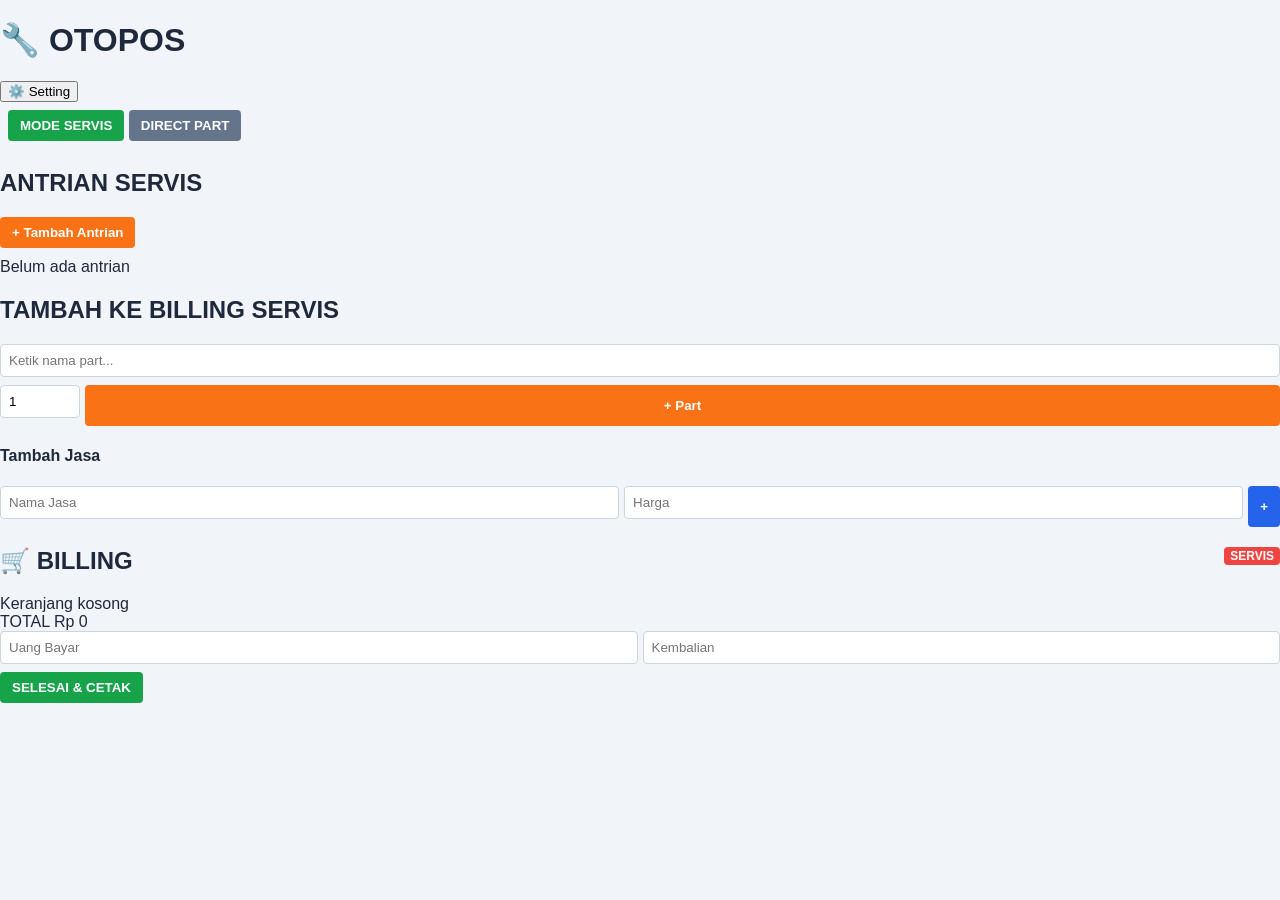
==== commit 29887ead: "Update index.html" ====
--- a/index.html
+++ b/index.html
@@ -1,161 +1,148 @@
-l<!DOCTYPE html>
+<!DOCTYPE html>
 <html lang="id">
 <head>
     <meta charset="UTF-8">
-    <meta name="viewport" content="width=device-width, initial-scale=1.0">
-    <title>OtoPOS - Bengkel App</title>
+    <meta name="viewport" content="width=device-width, initial-scale=1.0, user-scalable=no">
+    <title>OTOPOS</title>
     <link rel="stylesheet" href="style.css">
-    <link rel="manifest" href="manifest.json">
-    <meta name="theme-color" content="#2563eb">
 </head>
 <body onload="init()">
 
-    <div class="header">
-        <h1 id="nama-bengkel">OTOPOS</h1>
-        <div class="header-btn">
-            <button class="btn btn-blue" onclick="bukaModal('modal-antrian')">+ Tambah Antrian</button>
-            <button class="btn btn-gray" onclick="bukaModal('modal-setting')">Setting</button>
-        </div>
-    </div>
+    <header>
+        <h1>🔧 OTOPOS</h1>
+        <button onclick="bukaModal('modal-setting')">⚙️ Setting</button>
+    </header>
 
-    <div class="main-container">
-        <div class="kolom">
-            <h3>ANTRIAN SERVIS</h3>
-            <div id="list-antrian" class="list-box">Belum ada antrian</div>
-        </div>
-
-        <div class="kolom">
-            <h3 id="judul-input">TAMBAH KE BILLING</h3>
-            <div class="mode-switch">
-                <button id="btn-servis" class="btn btn-green" onclick="setMode('servis')">Mode Servis</button>
-                <button id="btn-part" class="btn btn-gray" onclick="setMode('part')">Mode Direct Part</button>
-            </div>
-            <div id="area-servis">
-                <input type="text" id="input-produk" list="list-produk" placeholder="Scan/Ketik Nama Part">
-                <datalist id="list-produk"></datalist>
-                <input type="number" id="input-qty" value="1" min="1">
-                <button class="btn btn-green" onclick="tambahKeKeranjang()">+ Part</button>
-            </div>
-            <div id="area-jasa">
-                <input type="text" id="input-jasa" placeholder="Nama Jasa">
-                <input type="number" id="harga-jasa" placeholder="Harga Jasa">
-                <button class="btn btn-green" onclick="tambahJasaKeKeranjang()">+ Jasa</button>
+    <main>
+        <div class="card" style="padding: 8px;">
+            <div class="menu-grid">
+                <button id="btn-servis" class="btn btn-green" onclick="setMode('servis')">MODE SERVIS</button>
+                <button id="btn-part" class="btn btn-gray" onclick="setMode('part')">DIRECT PART</button>
             </div>
         </div>
 
-        <div class="kolom">
-            <h3>KERANJANG <span id="mode-label">SERVIS</span></h3>
-            <div id="list-keranjang" class="list-box">Keranjang kosong</div>
-            <div class="total-area">
-                <h4>TOTAL: <span id="total-harga">Rp 0</span></h4>
+        <div id="area-servis" class="card">
+            <h2>ANTRIAN SERVIS</h2>
+            <button class="btn btn-orange btn-besar" onclick="bukaModal('modal-antrian')">+ Tambah Antrian</button>
+            <div id="list-antrian" style="margin-top:10px">Belum ada antrian</div>
+        </div>
+
+        <div class="card">
+            <h2 id="judul-input">TAMBAH KE BILLING SERVIS</h2>
+            <input type="text" id="input-produk" list="list-produk" placeholder="Ketik nama part...">
+            <div class="row">
+                <input type="number" id="input-qty" value="1" min="1" style="width:80px">
+                <button class="btn btn-orange" onclick="tambahKeKeranjang()" style="flex:1">+ Part</button>
             </div>
-            <div id="area-bayar">
+            <div id="area-jasa" style="margin-top:10px">
+                <h4>Tambah Jasa</h4>
                 <div class="row">
-                    <input type="number" id="input-bayar" placeholder="Uang Bayar" onkeyup="hitungKembalian()">
-                    <input type="text" id="input-kembalian" placeholder="Kembalian" readonly>
+                    <input id="input-jasa" placeholder="Nama Jasa">
+                    <input id="harga-jasa" type="number" placeholder="Harga">
+                    <button class="btn btn-blue" onclick="tambahJasaKeKeranjang()">+</button>
                 </div>
             </div>
-            <button class="btn btn-orange btn-full" onclick="checkout()">BAYAR & CETAK</button>
         </div>
+    </main>
+
+    <!-- BILLING FIXED - UDAH DITAMBAH AREA BAYAR -->
+    <div class="billing-fixed">
+        <h2>🛒 BILLING <span id="mode-label">SERVIS</span></h2>
+        <div id="list-keranjang">Keranjang kosong</div>
+        <div class="total">
+            <span>TOTAL</span>
+            <span id="total-harga">Rp 0</span>
+        </div>
+
+        <div id="area-bayar">
+            <div class="row">
+                <input type="number" id="input-bayar" placeholder="Uang Bayar" onkeyup="hitungKembalian()">
+                <input type="text" id="input-kembalian" placeholder="Kembalian" readonly>
+            </div>
+        </div>
+
+        <button class="btn btn-green btn-besar" onclick="checkout()">SELESAI & CETAK</button>
     </div>
+
+    <datalist id="list-produk"></datalist>
 
     <div id="modal-antrian" class="modal hidden">
         <div class="modal-content">
-            <h3>Tambah Antrian Baru</h3>
+            <h3>Tambah Antrian</h3>
             <input id="input-nopol" placeholder="Nopol: B 1234 CD">
             <input id="input-motor" placeholder="Motor: Beat 2020">
-            <div class="modal-footer">
-                <button class="btn btn-gray" onclick="tutupModal('modal-antrian')">Batal</button>
-                <button class="btn btn-blue" onclick="tambahAntrian()">Simpan Antrian</button>
+            <div class="row">
+                <button class="btn btn-gray" onclick="tutupModal('modal-antrian')" style="flex:1">Batal</button>
+                <button class="btn btn-green" onclick="tambahAntrian()" style="flex:1">Simpan</button>
             </div>
         </div>
     </div>
 
     <div id="modal-detail-servis" class="modal hidden">
-        <div class="modal-content besar">
+        <div class="modal-content">
             <h3>Detail Servis: <span id="detail-nopol"></span></h3>
-            <p>Motor: <span id="detail-motor"></span></p>
-            <div class="form-row">
-                <label>Pilih Mekanik:</label>
-                <select id="select-mekanik"></select>
-            </div>
-            <textarea id="input-keluhan" placeholder="Keluhan Customer"></textarea>
-            <hr>
-            <h4>Tambah Jasa</h4>
-            <div class="form-row">
-                <input id="jasa-nama" placeholder="Nama Jasa">
-                <input id="jasa-harga" type="number" placeholder="Harga">
-                <button class="btn btn-green" onclick="tambahJasaToAntrian()">+</button>
-            </div>
-            <div id="list-jasa-detail" class="list-box kecil"></div>
-            <hr>
-            <h4>Tambah Part</h4>
-            <div class="form-row">
-                <select id="part-nama"></select>
-                <input id="part-qty" type="number" value="1" min="1">
-                <button class="btn btn-green" onclick="tambahPartToAntrian()">+</button>
-            </div>
-            <div id="list-part-detail" class="list-box kecil"></div>
-            <div class="modal-footer">
-                <button class="btn btn-gray" onclick="tutupModal('modal-detail-servis')">Tutup</button>
-                <button class="btn btn-blue" onclick="simpanDetailServis()">Simpan Data</button>
-                <button class="btn btn-orange" onclick="pindahKeBilling()">Pindah ke Billing</button>
+            <p><b>Motor:</b> <span id="detail-motor"></span></p>
+            <select id="select-mekanik"></select>
+            <input id="input-keluhan" placeholder="Keluhan">
+            <h4>Jasa</h4>
+            <div class="row"><input id="jasa-nama" placeholder="Nama Jasa"><input id="jasa-harga" type="number" placeholder="Harga"><button class="btn btn-blue" onclick="tambahJasaToAntrian()">+</button></div>
+            <div id="list-jasa-detail"></div>
+            <h4>Part</h4>
+            <div class="row"><select id="part-nama"></select><input id="part-qty" type="number" value="1" style="width:60px"><button class="btn btn-orange" onclick="tambahPartToAntrian()">+</button></div>
+            <div id="list-part-detail"></div>
+            <div class="row">
+                <button class="btn btn-gray" onclick="tutupModal('modal-detail-servis')" style="flex:1">Tutup</button>
+                <button class="btn btn-green" onclick="pindahKeBilling()" style="flex:2">Pindah ke Billing</button>
+                <button class="btn btn-blue" onclick="simpanDetailServis()" style="flex:1">Simpan</button>
             </div>
         </div>
     </div>
 
     <div id="modal-setting" class="modal hidden">
-        <div class="modal-content besar">
-            <h3>Pengaturan</h3>
-            <div class="tabs">
-                <button class="tab-btn tab-active" onclick="showTab('tab-toko', this)">Data Toko</button>
-                <button class="tab-btn" onclick="showTab('tab-part', this)">Data Part</button>
-                <button class="tab-btn" onclick="showTab('tab-mekanik', this)">Data Mekanik</button>
-                <button class="tab-btn" onclick="showTab('tab-laporan', this)">Laporan</button>
-                <button class="tab-btn" onclick="showTab('tab-backup', this)">Backup</button>
+        <div class="modal-content">
+            <h3>⚙️ PENGATURAN</h3>
+            <div class="tab-header" style="grid-template-columns: 1fr 1fr 1fr 1fr 1fr;">
+                <button onclick="showTab('tab-toko', this)" class="tab-btn tab-active">Toko</button>
+                <button onclick="showTab('tab-part', this)" class="tab-btn">Part</button>
+                <button onclick="showTab('tab-mekanik', this)" class="tab-btn">Mekanik</button>
+                <button onclick="showTab('tab-laporan', this)" class="tab-btn">Laporan</button>
+                <button onclick="showTab('tab-data', this)" class="tab-btn">Backup</button>
             </div>
             <div id="tab-toko" class="tab-content active">
-                <input id="setting-nama" placeholder="Nama Bengkel">
-                <textarea id="setting-alamat" placeholder="Alamat Bengkel"></textarea>
-                <button class="btn btn-blue" onclick="simpanSetting()">Simpan Data Toko</button>
+                <input id="setting-nama" placeholder="Nama Toko">
+                <input id="setting-alamat" placeholder="Alamat Toko">
+                <button class="btn btn-blue" onclick="simpanSetting()">Simpan</button>
             </div>
             <div id="tab-part" class="tab-content">
-                <div class="form-row">
-                    <input id="nama-produk" placeholder="Nama Part">
-                    <input id="harga-produk" type="number" placeholder="Harga Jual">
-                    <input id="stok-produk" type="number" placeholder="Stok" value="0">
-                    <button class="btn btn-green" onclick="simpanProduk()">Simpan</button>
-                </div>
-                <div id="list-part" class="list-box"></div>
+                <input id="nama-produk" placeholder="Nama Part">
+                <input id="harga-produk" type="number" placeholder="Harga Jual">
+                <input id="stok-produk" type="number" placeholder="Stok Awal" value="0">
+                <button class="btn btn-orange" onclick="simpanProduk()">Simpan Part</button><hr>
+                <div id="list-part"></div>
             </div>
             <div id="tab-mekanik" class="tab-content">
-                <div class="form-row">
-                    <input id="nama-mekanik" placeholder="Nama Mekanik">
-                    <input id="potongan-mekanik" type="number" placeholder="Potongan Bengkel %" value="40">
-                    <button class="btn btn-green" onclick="simpanMekanik()">Simpan</button>
-                </div>
-                <div id="list-mekanik" class="list-box"></div>
+                <input id="nama-mekanik" placeholder="Nama Mekanik">
+                <button class="btn btn-blue" onclick="simpanMekanik()">Simpan Mekanik</button><hr>
+                <div id="list-mekanik"></div>
             </div>
             <div id="tab-laporan" class="tab-content">
-                <input type="date" id="filter-tanggal" onchange="loadRiwayat()">
-                <h4>Ringkasan Harian</h4>
-                <div id="ringkasan-harian"></div>
-                <h4>Laporan Gaji Mekanik</h4>
-                <div id="laporan-gaji-mekanik" class="list-box kecil"></div>
-                <h4>Riwayat Transaksi</h4>
-                <div id="list-riwayat" class="list-box"></div>
+                <div class="row">
+                    <input type="date" id="filter-tanggal">
+                    <button class="btn btn-blue" onclick="loadRiwayat()">Filter</button>
+                </div>
+                <div id="ringkasan-harian" style="margin:10px 0; font-weight:bold"></div>
+                <div id="list-riwayat" style="max-height: 300px; overflow-y: auto;"></div>
             </div>
-            <div id="tab-backup" class="tab-content">
-                <button class="btn btn-blue" onclick="exportData()">Export Data.json</button>
-                <input type="file" id="import-file" onchange="handleImport(event)">
+            <div id="tab-data" class="tab-content">
+                <button class="btn btn-green" onclick="exportData()">⬇️ EXPORT DATA</button>
+                <label class="btn btn-blue">⬆️ IMPORT DATA<input type="file" id="input-file" accept=".json" style="display:none" onchange="handleImport(event)"></label>
             </div>
-            <div class="modal-footer">
-                <button class="btn btn-gray" onclick="tutupModal('modal-setting')">Tutup</button>
-            </div>
+            <button class="btn btn-gray" onclick="tutupModal('modal-setting')">Tutup</button>
         </div>
     </div>
 
-    <div id="area-struk" class="struk-print"></div>
-    <script src="app.js"></script>
+    <div id="area-struk"></div>
+
+<script src="app.js"></script>
 </body>
 </html>
--- a/style.css
+++ b/style.css
@@ -1,51 +1,29 @@
-* { margin: 0; padding: 0; box-sizing: border-box; font-family: Arial, sans-serif; -webkit-tap-highlight-color: transparent; }
-body { background: #f1f5f9; color: #333; padding-bottom: 200px; }
-header { background: #2563eb; color: white; padding: 16px; display: flex; justify-content: space-between; align-items: center; position: sticky; top: 0; z-index: 10; }
-header h1 { font-size: 20px; font-weight: 900; }
-header button { background: #1e40af; border: none; color: white; font-size: 16px; padding: 8px 12px; border-radius: 8px; font-weight: bold; cursor: pointer; }
-main { padding: 16px; display: flex; flex-direction: column; gap: 16px; max-width: 600px; margin: 0 auto; }
-.card { background: white; padding: 16px; border-radius: 12px; box-shadow: 0 2px 8px rgba(0,0,0,0.08); }
-.card h2 { font-weight: 900; margin-bottom: 12px; font-size: 16px; }
-.card h4 { font-weight: 900; margin: 10px 0 8px 0; font-size: 14px; }
-input, select { width: 100%; padding: 12px; border: 1px solid #cbd5e1; border-radius: 8px; margin-bottom: 10px; font-size: 16px; outline: none; }
-input:focus, select:focus { border: 2px solid #2563eb; }
-.row { display: flex; gap: 10px; align-items: center; }
-.row input,.row select { margin-bottom: 0; }
-.menu-grid { display: grid; grid-template-columns: 1fr 1fr; gap: 10px; }
-.btn { padding: 12px; border: none; border-radius: 8px; font-weight: bold; font-size: 16px; cursor: pointer; transition: 0.1s; }
-.btn:active { transform: scale(0.95); }
-.btn-green { background: #16a34a; color: white; }
-.btn-blue { background: #2563eb; color: white; }
-.btn-orange { background: #ea580c; color: white; }
-.btn-gray { background: #e5e7eb; color: black; }
-.btn-besar { width: 100%; padding: 16px; font-size: 18px; }
-.total { display: flex; justify-content: space-between; font-size: 24px; font-weight: 900; color: #4ade80; margin: 10px 0; padding-top: 10px; border-top: 1px dashed #475569; }
-#list-keranjang { min-height: 60px; margin-bottom: 10px; max-height: 120px; overflow-y: auto; }
-.item-keranjang { display: flex; justify-content: space-between; align-items:center; margin-bottom: 6px; font-size: 14px; padding: 8px 0; border-bottom: 1px dashed #e5e7eb; }
-.item-keranjang:last-child { border-bottom: none; }
-.item-keranjang button { background: #ef4444; color: white; border: none; border-radius: 4px; padding: 4px 8px; font-size: 12px; font-weight: bold; margin-left: 5px; }
-.billing-fixed { position: fixed; bottom: 0; left: 0; right: 0; background: #1e293b; color: white; padding: 16px; border-radius: 16px 16px 0 0; max-width: 600px; margin: 0 auto; }
-.billing-fixed h2 { font-size:16px; margin-bottom:8px; }
-#mode-label { font-size:12px; background:#ef4444; padding:2px 6px; border-radius:4px }
-.modal { position: fixed; inset: 0; background: rgba(0,0,0,0.6); display: flex; align-items: flex-end; justify-content: center; z-index: 20; }
-.modal.hidden { display: none; }
-.modal-content { background: white; padding: 20px; border-radius: 16px 16px 0 0; width: 100%; max-width: 500px; display: flex; flex-direction: column; gap: 10px; max-height: 85vh; overflow-y: auto; }
-.modal-content h3 { font-weight: 900; font-size: 18px; border-bottom: 2px solid #2563eb; padding-bottom: 8px; }
-.tab-header { display: grid; grid-template-columns: 1fr 1fr 1fr 1fr 1fr; gap: 5px; margin-bottom: 10px; }
-.tab-btn { padding: 10px 5px; font-weight: bold; border: none; background: #f1f5f9; border-radius: 8px; font-size: 12px; }
-.tab-active { background: #2563eb; color: white; }
-.tab-content { display: none; }
-.tab-content.active { display: block; }
-#area-servis.hidden { display: none; }
-hr { border: none; border-top: 1px solid #e5e7eb; margin: 10px 0; }
-#area-bayar { margin: 10px 0; }
-#input-kembalian { background: #334155; color: #4ade80; font-weight: bold; }
-#area-struk { display: none; }
-@media print {
-    body * { visibility: hidden; }
-    #area-struk, #area-struk * { visibility: visible; }
-    #area-struk { position: absolute; left: 0; top: 0; width: 58mm; font-family: 'Courier New', monospace; font-size: 10px; color: black; }
-  .struk-header { text-align: center; font-weight: bold; margin-bottom: 5px; }
-  .struk-line { border-bottom: 1px dashed #000; margin: 5px 0; }
-  .struk-item { display: flex; justify-content: space-between; }
-}+body { font-family: Arial, sans-serif; margin: 0; background: #f1f5f9; color: #1e293b; }
+.header { background: #2563eb; color: white; padding: 10px 20px; display: flex; justify-content: space-between; align-items: center; }
+.header h1 { margin: 0; font-size: 20px; }
+.main-container { display: flex; padding: 10px; gap: 10px; height: calc(100vh - 70px); }
+.kolom { background: white; padding: 10px; border-radius: 8px; flex: 1; display: flex; flex-direction: column; box-shadow: 0 1px 3px rgba(0,0,0,0.1); }
+.kolom h3 { margin: 0 0 10px 0; border-bottom: 2px solid #e2e8f0; padding-bottom: 5px; font-size: 14px; }
+input, select, textarea { width: 100%; padding: 8px; margin-bottom: 8px; border: 1px solid #cbd5e1; border-radius: 4px; box-sizing: border-box; }
+.btn { padding: 8px 12px; border: none; border-radius: 4px; cursor: pointer; font-weight: bold; color: white; }
+.btn-green { background: #16a34a; }.btn-blue { background: #2563eb; }.btn-orange { background: #f97316; }.btn-gray { background: #64748b; }
+.btn-full { width: 100%; padding: 12px; font-size: 16px; }
+.mode-switch { display: flex; gap: 5px; margin-bottom: 10px; }
+.mode-switch.btn { flex: 1; }
+#mode-label { background: #ef4444; color: white; padding: 2px 6px; border-radius: 4px; font-size: 12px; float: right; }
+.list-box { flex-grow: 1; overflow-y: auto; border: 1px solid #e2e8f0; padding: 5px; border-radius: 4px; }
+.list-box.kecil { height: 100px; }
+.item-keranjang { display: flex; justify-content: space-between; padding: 5px; border-bottom: 1px dashed #e2e8f0; font-size: 13px; }
+.item-keranjang button { background: #ef4444; color: white; border: none; border-radius: 3px; cursor: pointer; padding: 2px 5px; }
+.total-area { text-align: right; margin-top: 10px; }
+.row { display: flex; gap: 5px; }
+.modal { position: fixed; z-index: 100; left: 0; top: 0; width: 100%; height: 100%; background: rgba(0,0,0,0.5); display: flex; justify-content: center; align-items: center; }
+.modal-content { background: white; padding: 20px; border-radius: 8px; width: 400px; }
+.modal-content.besar { width: 600px; }
+.hidden { display: none; }.modal-footer { text-align: right; margin-top: 15px; }
+.tabs { display: flex; border-bottom: 1px solid #ccc; margin-bottom: 10px; }
+.tab-btn { padding: 10px; border: none; background: none; cursor: pointer; }
+.tab-active { border-bottom: 2px solid #2563eb; font-weight: bold; }
+.tab-content { display: none; }.tab-content.active { display: block; }
+.struk-print { display: none; }
+@media print { body * { visibility: hidden; } #area-struk, #area-struk * { visibility: visible; } #area-struk { position: absolute; left: 0; top: 0; width: 80mm; font-size: 12px; font-family: 'Courier New', Courier, monospace; }.struk-header { text-align: center; }.struk-line { border-bottom: 1px dashed #000; margin: 5px 0; }.struk-item { display: flex; justify-content: space-between; } }
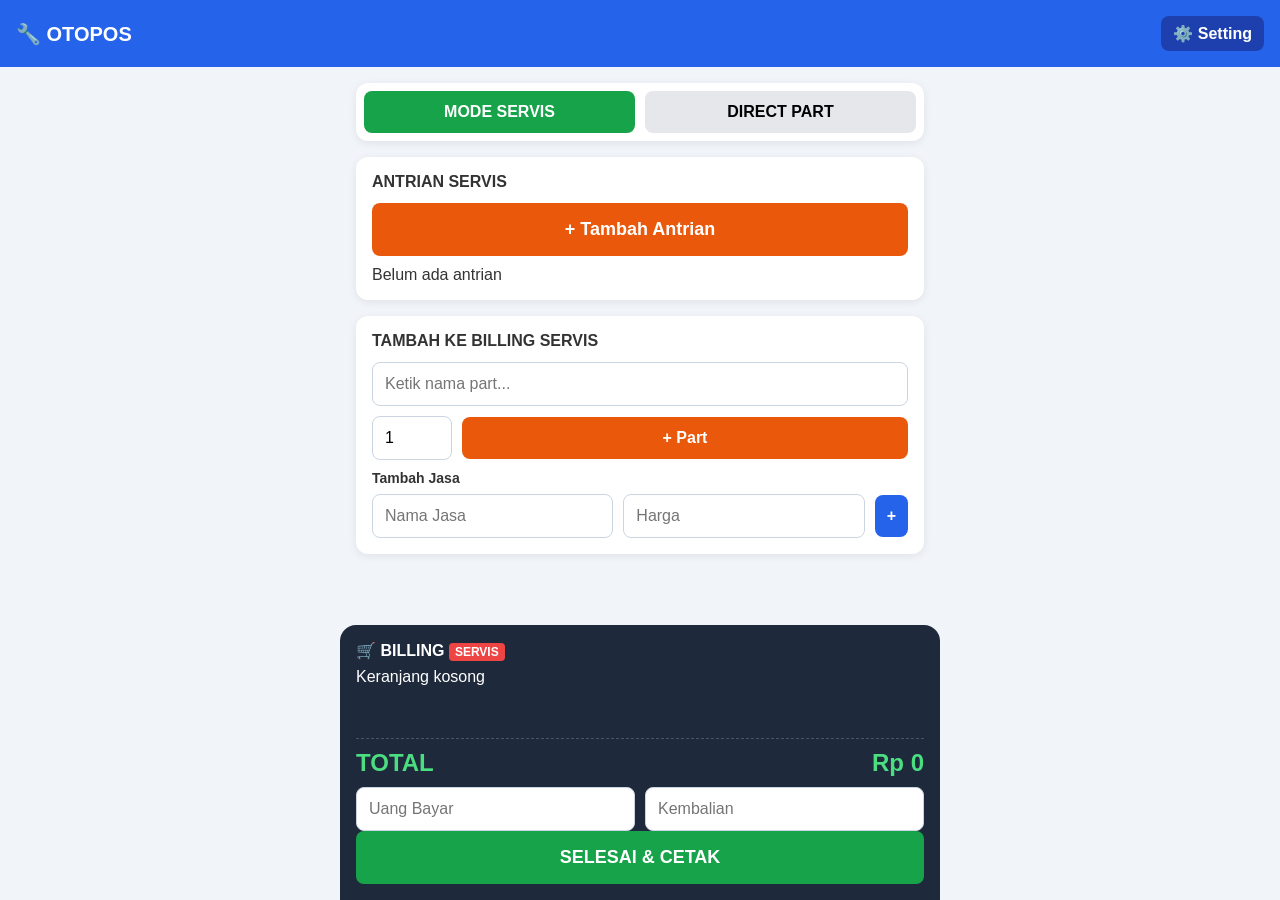
==== commit c6c916e3: "Update index.html" ====
--- a/index.html
+++ b/index.html
@@ -9,7 +9,8 @@
 <body onload="init()">
 
     <header>
-        <h1>🔧 OTOPOS</h1>
+        <!-- Perbaikan: Menambahkan ID agar nama toko bisa berubah dinamis -->
+        <h1 id="header-toko">🔧 OTOPOS</h1>
         <button onclick="bukaModal('modal-setting')">⚙️ Setting</button>
     </header>
 
@@ -45,7 +46,6 @@
         </div>
     </main>
 
-    <!-- BILLING FIXED - UDAH DITAMBAH AREA BAYAR -->
     <div class="billing-fixed">
         <h2>🛒 BILLING <span id="mode-label">SERVIS</span></h2>
         <div id="list-keranjang">Keranjang kosong</div>
@@ -101,10 +101,12 @@
     <div id="modal-setting" class="modal hidden">
         <div class="modal-content">
             <h3>⚙️ PENGATURAN</h3>
-            <div class="tab-header" style="grid-template-columns: 1fr 1fr 1fr 1fr 1fr;">
+            <!-- Perbaikan: Menambah kolom grid untuk tab baru (Gaji) -->
+            <div class="tab-header" style="grid-template-columns: 1fr 1fr 1fr 1fr 1fr 1fr;">
                 <button onclick="showTab('tab-toko', this)" class="tab-btn tab-active">Toko</button>
                 <button onclick="showTab('tab-part', this)" class="tab-btn">Part</button>
                 <button onclick="showTab('tab-mekanik', this)" class="tab-btn">Mekanik</button>
+                <button onclick="showTab('tab-gaji', this)" class="tab-btn">Gaji</button>
                 <button onclick="showTab('tab-laporan', this)" class="tab-btn">Laporan</button>
                 <button onclick="showTab('tab-data', this)" class="tab-btn">Backup</button>
             </div>
@@ -124,6 +126,12 @@
                 <input id="nama-mekanik" placeholder="Nama Mekanik">
                 <button class="btn btn-blue" onclick="simpanMekanik()">Simpan Mekanik</button><hr>
                 <div id="list-mekanik"></div>
+            </div>
+            <!-- Fitur Baru: Tab Manajemen Gaji Konter Jasa -->
+            <div id="tab-gaji" class="tab-content">
+                <h4>TOTAL PENDAPATAN JASA MEKANIK</h4>
+                <p style="font-size: 12px; color: #64748b; margin-bottom: 10px;">Gaji akan terakumulasi otomatis dari setiap tindakan servis.</p>
+                <div id="list-gaji"></div>
             </div>
             <div id="tab-laporan" class="tab-content">
                 <div class="row">
--- a/style.css
+++ b/style.css
@@ -1,29 +1,59 @@
-body { font-family: Arial, sans-serif; margin: 0; background: #f1f5f9; color: #1e293b; }
-.header { background: #2563eb; color: white; padding: 10px 20px; display: flex; justify-content: space-between; align-items: center; }
-.header h1 { margin: 0; font-size: 20px; }
-.main-container { display: flex; padding: 10px; gap: 10px; height: calc(100vh - 70px); }
-.kolom { background: white; padding: 10px; border-radius: 8px; flex: 1; display: flex; flex-direction: column; box-shadow: 0 1px 3px rgba(0,0,0,0.1); }
-.kolom h3 { margin: 0 0 10px 0; border-bottom: 2px solid #e2e8f0; padding-bottom: 5px; font-size: 14px; }
-input, select, textarea { width: 100%; padding: 8px; margin-bottom: 8px; border: 1px solid #cbd5e1; border-radius: 4px; box-sizing: border-box; }
-.btn { padding: 8px 12px; border: none; border-radius: 4px; cursor: pointer; font-weight: bold; color: white; }
-.btn-green { background: #16a34a; }.btn-blue { background: #2563eb; }.btn-orange { background: #f97316; }.btn-gray { background: #64748b; }
-.btn-full { width: 100%; padding: 12px; font-size: 16px; }
-.mode-switch { display: flex; gap: 5px; margin-bottom: 10px; }
-.mode-switch.btn { flex: 1; }
-#mode-label { background: #ef4444; color: white; padding: 2px 6px; border-radius: 4px; font-size: 12px; float: right; }
-.list-box { flex-grow: 1; overflow-y: auto; border: 1px solid #e2e8f0; padding: 5px; border-radius: 4px; }
-.list-box.kecil { height: 100px; }
-.item-keranjang { display: flex; justify-content: space-between; padding: 5px; border-bottom: 1px dashed #e2e8f0; font-size: 13px; }
-.item-keranjang button { background: #ef4444; color: white; border: none; border-radius: 3px; cursor: pointer; padding: 2px 5px; }
-.total-area { text-align: right; margin-top: 10px; }
-.row { display: flex; gap: 5px; }
-.modal { position: fixed; z-index: 100; left: 0; top: 0; width: 100%; height: 100%; background: rgba(0,0,0,0.5); display: flex; justify-content: center; align-items: center; }
-.modal-content { background: white; padding: 20px; border-radius: 8px; width: 400px; }
-.modal-content.besar { width: 600px; }
-.hidden { display: none; }.modal-footer { text-align: right; margin-top: 15px; }
-.tabs { display: flex; border-bottom: 1px solid #ccc; margin-bottom: 10px; }
-.tab-btn { padding: 10px; border: none; background: none; cursor: pointer; }
-.tab-active { border-bottom: 2px solid #2563eb; font-weight: bold; }
-.tab-content { display: none; }.tab-content.active { display: block; }
-.struk-print { display: none; }
-@media print { body * { visibility: hidden; } #area-struk, #area-struk * { visibility: visible; } #area-struk { position: absolute; left: 0; top: 0; width: 80mm; font-size: 12px; font-family: 'Courier New', Courier, monospace; }.struk-header { text-align: center; }.struk-line { border-bottom: 1px dashed #000; margin: 5px 0; }.struk-item { display: flex; justify-content: space-between; } }+* { margin: 0; padding: 0; box-sizing: border-box; font-family: Arial, sans-serif; -webkit-tap-highlight-color: transparent; }
+body { background: #f1f5f9; color: #333; padding-bottom: 200px; }
+header { background: #2563eb; color: white; padding: 16px; display: flex; justify-content: space-between; align-items: center; position: sticky; top: 0; z-index: 10; }
+header h1 { font-size: 20px; font-weight: 900; }
+header button { background: #1e40af; border: none; color: white; font-size: 16px; padding: 8px 12px; border-radius: 8px; font-weight: bold; cursor: pointer; }
+main { padding: 16px; display: flex; flex-direction: column; gap: 16px; max-width: 600px; margin: 0 auto; }
+.card { background: white; padding: 16px; border-radius: 12px; box-shadow: 0 2px 8px rgba(0,0,0,0.08); }
+.card h2 { font-weight: 900; margin-bottom: 12px; font-size: 16px; }
+.card h4 { font-weight: 900; margin: 10px 0 8px 0; font-size: 14px; }
+input, select { width: 100%; padding: 12px; border: 1px solid #cbd5e1; border-radius: 8px; margin-bottom: 10px; font-size: 16px; outline: none; }
+input:focus, select:focus { border: 2px solid #2563eb; }
+.row { display: flex; gap: 10px; align-items: center; }
+.row input,.row select { margin-bottom: 0; }
+.menu-grid { display: grid; grid-template-columns: 1fr 1fr; gap: 10px; }
+.btn { padding: 12px; border: none; border-radius: 8px; font-weight: bold; font-size: 16px; cursor: pointer; transition: 0.1s; }
+.btn:active { transform: scale(0.95); }
+.btn-green { background: #16a34a; color: white; }
+.btn-blue { background: #2563eb; color: white; }
+.btn-orange { background: #ea580c; color: white; }
+.btn-gray { background: #e5e7eb; color: black; }
+.btn-besar { width: 100%; padding: 16px; font-size: 18px; }
+.total { display: flex; justify-content: space-between; font-size: 24px; font-weight: 900; color: #4ade80; margin: 10px 0; padding-top: 10px; border-top: 1px dashed #475569; }
+#list-keranjang { min-height: 60px; margin-bottom: 10px; max-height: 120px; overflow-y: auto; }
+.item-keranjang { display: flex; justify-content: space-between; align-items:center; margin-bottom: 6px; font-size: 14px; padding: 8px 0; border-bottom: 1px dashed #e5e7eb; }
+.item-keranjang:last-child { border-bottom: none; }
+.item-keranjang button { background: #ef4444; color: white; border: none; border-radius: 4px; padding: 4px 8px; font-size: 12px; font-weight: bold; margin-left: 5px; }
+.billing-fixed { position: fixed; bottom: 0; left: 0; right: 0; background: #1e293b; color: white; padding: 16px; border-radius: 16px 16px 0 0; max-width: 600px; margin: 0 auto; }
+.billing-fixed h2 { font-size:16px; margin-bottom:8px; }
+#mode-label { font-size:12px; background:#ef4444; padding:2px 6px; border-radius:4px }
+.modal { position: fixed; inset: 0; background: rgba(0,0,0,0.6); display: flex; align-items: flex-end; justify-content: center; z-index: 20; }
+.modal.hidden { display: none; }
+.modal-content { background: white; padding: 20px; border-radius: 16px 16px 0 0; width: 100%; max-width: 500px; display: flex; flex-direction: column; gap: 10px; max-height: 85vh; overflow-y: auto; }
+.modal-content h3 { font-weight: 900; font-size: 18px; border-bottom: 2px solid #2563eb; padding-bottom: 8px; }
+.tab-header { display: grid; gap: 5px; margin-bottom: 10px; }
+.tab-btn { padding: 10px 5px; font-weight: bold; border: none; background: #f1f5f9; border-radius: 8px; font-size: 12px; cursor: pointer;}
+.tab-active { background: #2563eb; color: white; }
+.tab-content { display: none; }
+.tab-content.active { display: block; }
+#area-servis.hidden { display: none; }
+hr { border: none; border-top: 1px solid #e5e7eb; margin: 10px 0; }
+#area-struk { display: none; }
+
+/* Penambahan CSS Baru untuk Efek Redup saat Tombol di Lock/Disabled */
+button:disabled {
+    background: #94a3b8 !important;
+    color: #cbd5e1 !important;
+    cursor: not-allowed;
+    transform: none !important;
+    opacity: 0.7;
+}
+
+@media print {
+    body * { visibility: hidden; }
+    #area-struk, #area-struk * { visibility: visible; }
+    #area-struk { position: absolute; left: 0; top: 0; width: 58mm; font-family: 'Courier New', monospace; font-size: 10px; color: black; display: block !important;}
+    .struk-header { text-align: center; font-weight: bold; margin-bottom: 5px; }
+    .struk-line { border-bottom: 1px dashed #000; margin: 5px 0; }
+    .struk-item { display: flex; justify-content: space-between; }
+}
